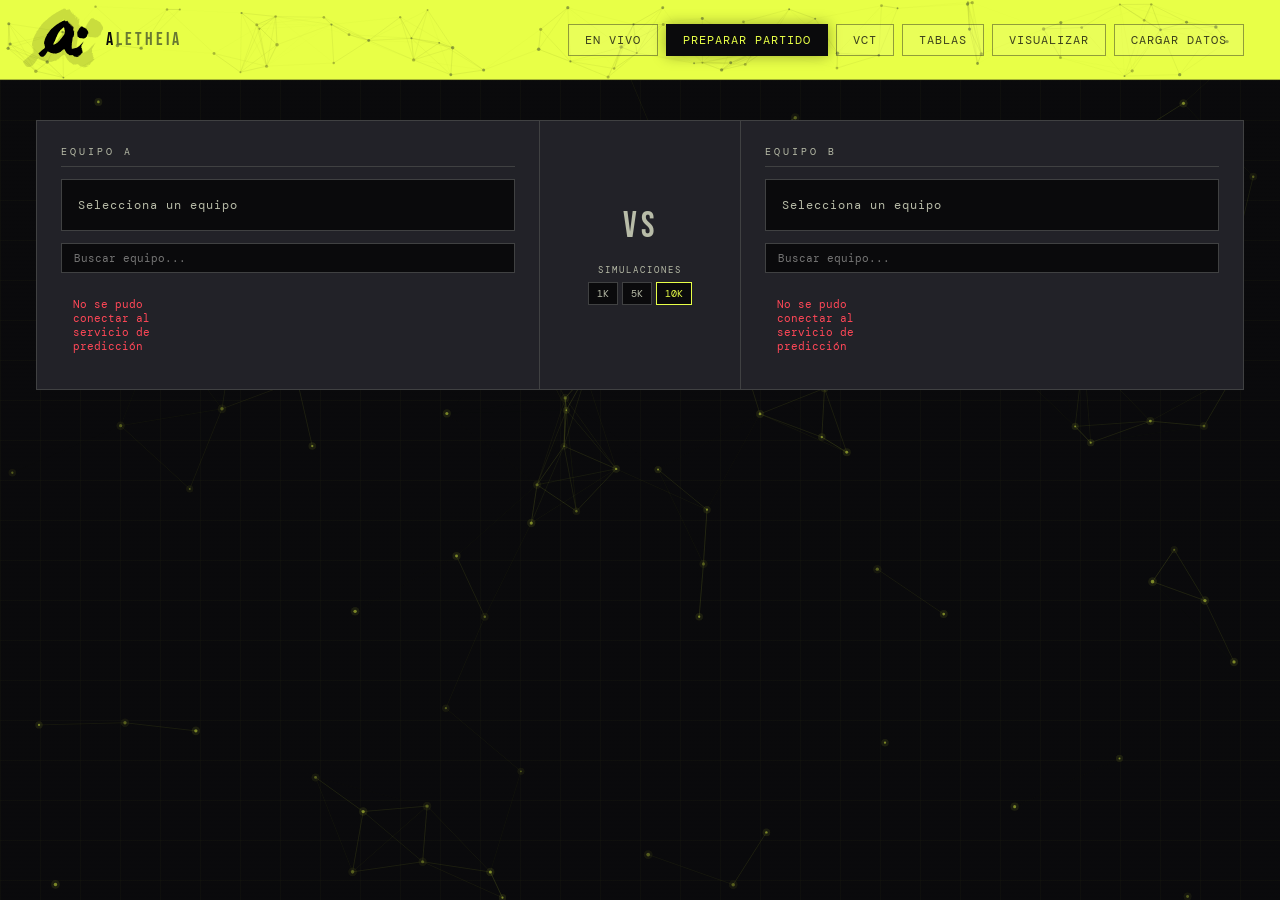
==== aletheia_preparar/index.html @ 78c852bf "perf(web): aplicar auditoria de rendimiento F1-F14 - F1: cola /serie solo visible/seleccionada, conc" ====
<!DOCTYPE html>
<html lang="es">

<head>
    <meta charset="UTF-8" />
    <meta name="viewport" content="width=device-width, initial-scale=1.0" />
    <title>ALETHEIA — Preparar Partido</title>
    <link rel="icon" type="image/svg+xml" href="../comun/ALETHEIA_ico.svg" />
    <link rel="preconnect" href="https://fonts.googleapis.com" />
    <link rel="preconnect" href="https://fonts.gstatic.com" crossorigin />
    <!-- Fuentes sin bloquear el render: se precargan y se aplican de forma
         asíncrona (media=print + onload). Hay fallback <noscript>. -->
    <link rel="preload" as="style" href="https://fonts.googleapis.com/css2?family=Bebas+Neue&family=DM+Mono:wght@300;400;500&display=swap" />
    <link rel="stylesheet" media="print" onload="this.media='all'" href="https://fonts.googleapis.com/css2?family=Bebas+Neue&family=DM+Mono:wght@300;400;500&display=swap" />
    <noscript>
        <link rel="stylesheet" href="https://fonts.googleapis.com/css2?family=Bebas+Neue&family=DM+Mono:wght@300;400;500&display=swap" />
    </noscript>
    <link rel="stylesheet" href="../comun/theme.min.css?v=00289f60" />
    <link rel="stylesheet" href="../header/header.min.css?v=85b76780" />
    <link rel="stylesheet" href="style.css" />
</head>

<body>
    <div class="bg-grid"></div>
    <div class="scanlines"></div>

    <div id="aeHeaderMount"></div>

    <main>

        <!-- ── SELECCIÓN DE EQUIPOS ── -->
        <section class="selector-section">
            <div class="team-panel" id="panelA">
                <div class="team-panel-label">EQUIPO A</div>
                <div class="selected-team" id="selectedA">
                    <span class="sel-placeholder">Selecciona un equipo</span>
                </div>
                <input class="team-search" id="searchA" placeholder="Buscar equipo..." autocomplete="off" />
                <div class="team-grid" id="teamGridA"></div>
            </div>

            <div class="vs-column">
                <div class="vs-text">VS</div>
                <div class="sim-options">
                    <div class="sim-label">SIMULACIONES</div>
                    <div class="sim-btns">
                        <button class="sim-btn" data-n="1000">1K</button>
                        <button class="sim-btn" data-n="5000">5K</button>
                        <button class="sim-btn active" data-n="10000">10K</button>
                    </div>
                </div>
            </div>

            <div class="team-panel" id="panelB">
                <div class="team-panel-label">EQUIPO B</div>
                <div class="selected-team" id="selectedB">
                    <span class="sel-placeholder">Selecciona un equipo</span>
                </div>
                <input class="team-search" id="searchB" placeholder="Buscar equipo..." autocomplete="off" />
                <div class="team-grid" id="teamGridB"></div>
            </div>
        </section>

        <!-- ── PANEL PREPARAR ── -->
        <div class="match-builder" id="preparePanel" style="display:none">
            <div class="partido-id-bar">
                <div class="pid-label">PARTIDO (vlr.gg)</div>
                <input class="pid-input" id="matchIdInput"
                    placeholder="https://www.vlr.gg/753455/... o 753455" autocomplete="off" />
                <span class="pid-badge" id="matchIdBadge">SIN ID</span>
                <button class="btn-asociar" id="btnAsociar" disabled>⇄ ASOCIAR ID</button>
                <span class="model-badge" id="modelBadge"></span>
                <span class="cache-badge" id="cacheBadge"></span>
            </div>

            <div class="mb-actions">
                <div class="prepare-hint">
                    Se calculan los <strong>13 mapas × 2 lados = 26 combinaciones</strong>.
                    No cierres esta pestaña mientras se prepara.
                </div>
                <div class="mb-spacer"></div>
                <button class="btn-preparar" id="btnPreparar" disabled>
                    <span class="bp-icon">⚙</span>
                    <span class="bp-text">PREPARAR PARTIDO</span>
                    <span class="bp-timer" id="prepareTimer"></span>
                </button>
            </div>
            <div class="prepare-status" id="prepareStatus" style="display:none"></div>
        </div>

    </main>

    <script src="../header/header.min.js?v=91585dc7"></script>
    <script src="../header/header-nodes.min.js?v=f9bae8c1"></script>
    <script src="script.js"></script>
</body>

</html>
---- comun/theme.min.css ----
:root{--bg:#0A0A0C;--panel:#222228;--panel-v:#1C2412;--g1:#4C5C2D;--g2:#788428;--g3:#B0C138;--accent:#E8FF47;--txt-2:#B8BCA8;--txt:#D4D4D8;--txt-1:#F4F2E6;--ok:var(--g3);--warn:var(--mid);--mid:#FB923C;--bad:#FF4757;--info:var(--txt-2);--agent:var(--txt-2);--surface:var(--panel);--surface2:color-mix(in srgb,var(--panel) 72%,var(--bg));--surface3:color-mix(in srgb,var(--panel) 60%,var(--bg));--panel-hover:color-mix(in srgb,var(--panel) 85%,var(--txt-2));--text:var(--txt);--text-dim:var(--txt-2);--dim:var(--txt-2);--title:var(--txt-1);--green:var(--ok);--orange:var(--mid);--red:var(--bad);--blue:var(--info);--purple:var(--agent);--accent2:var(--bad);--border:color-mix(in srgb,var(--panel) 80%,var(--txt-2));--border-soft:color-mix(in srgb,var(--panel) 90%,var(--txt-2));--border-strong:color-mix(in srgb,var(--panel) 55%,var(--txt-2));--card-grad:linear-gradient(180deg,var(--panel) 0%,color-mix(in srgb,var(--panel) 78%,var(--bg)) 100%);--hero-grad:linear-gradient(135deg,color-mix(in srgb,var(--panel) 86%,var(--bg)) 0%,var(--panel) 55%,var(--bg) 100%);--glow-accent:0 0 24px color-mix(in srgb,var(--accent) 18%,transparent);--shadow-card:0 10px 30px color-mix(in srgb,var(--bg) 55%,transparent);--mono:'DM Mono',monospace;--display:'Bebas Neue',sans-serif;--ae-header-h:80px;color-scheme:dark}.ae-nodes-bg{position:fixed;inset:0;z-index:0;display:block;width:100%;height:100%;pointer-events:none;opacity:.9;contain:strict;will-change:transform}html{scroll-behavior:smooth;background:var(--bg)}body{background:var(--bg);color:var(--txt)}main{position:relative;z-index:1}h1,h2,h3,h4,h5,h6{color:var(--txt-1)}a{color:var(--info)}::selection{background:color-mix(in srgb,var(--accent) 30%,transparent);color:var(--txt-1)}*{scrollbar-width:thin;scrollbar-color:var(--border) var(--bg)}*::-webkit-scrollbar{width:8px;height:8px}*::-webkit-scrollbar-track{background:var(--bg)}*::-webkit-scrollbar-thumb{background:var(--border);border:2px solid var(--bg);border-radius:8px}*::-webkit-scrollbar-thumb:hover{background:color-mix(in srgb,var(--panel) 55%,var(--txt-2))}:focus-visible{outline:2px solid var(--accent);outline-offset:2px}button:disabled,input:disabled,select:disabled,textarea:disabled,.btn-disabled{opacity:.45;cursor:not-allowed;filter:saturate(.5)}@media (prefers-reduced-motion:reduce){*,*::before,*::after{animation-duration:.01ms !important;animation-iteration-count:1 !important;transition-duration:.01ms !important;scroll-behavior:auto !important}}
---- header/header.min.css ----
.ae-header{position:sticky;top:0;z-index:100;display:flex;align-items:center;justify-content:space-between;gap:16px;padding:0 36px;height:var(--ae-header-h);overflow:hidden;isolation:isolate;border-bottom:1px solid color-mix(in srgb,var(--bg) 30%,transparent);background:var(--accent);color:var(--bg);font-family:var(--mono)}.ae-nodes{position:absolute;inset:0;z-index:0;display:block;width:100%;height:100%;pointer-events:none}.ae-header > *:not(.ae-nodes){position:relative;z-index:1}.ae-logo{display:inline-flex;align-items:center;gap:14px;font-family:var(--display);font-size:18px;letter-spacing:3px;color:var(--g1);text-decoration:none;white-space:nowrap;transition:color .2s,opacity .2s}.ae-logo:hover{color:var(--bg)}.ae-logo-mark{position:relative;display:inline-flex;align-items:center;justify-content:center;width:56px;height:56px;flex-shrink:0}.ae-logo-ghost{position:absolute;width:90px;height:90px;object-fit:contain;pointer-events:none;z-index:0;opacity:.13}.ae-logo-img{position:relative;z-index:1;width:56px;height:56px;object-fit:contain;filter:brightness(0);transition:filter .2s,transform .2s}.ae-logo:hover .ae-logo-img{filter:brightness(0) drop-shadow(0 0 10px color-mix(in srgb,var(--bg) 40%,transparent));transform:translateY(-1px) scale(1.04)}.ae-logo-word{color:color-mix(in srgb,var(--g1) 82%,var(--accent))}.ae-logo:hover .ae-logo-word{color:var(--bg)}.ae-logo-a{color:var(--bg)}.ae-logo:hover .ae-logo-a{color:var(--bg)}.ae-nav{display:flex;align-items:center;gap:8px;flex-wrap:wrap;justify-content:flex-end}.ae-btn{padding:7px 16px;border:1px solid color-mix(in srgb,var(--bg) 40%,transparent);color:color-mix(in srgb,var(--bg) 78%,transparent);background:color-mix(in srgb,var(--txt-1) 10%,transparent);text-decoration:none;font-family:inherit;font-size:12px;letter-spacing:1px;cursor:pointer;transition:border-color .2s,color .2s,background .2s,box-shadow .2s;white-space:nowrap}.ae-btn:hover{border-color:var(--bg);color:var(--bg);background:color-mix(in srgb,var(--txt-1) 35%,transparent)}.ae-btn:focus-visible{outline:2px solid var(--bg);outline-offset:2px}.ae-btn:active{transform:translateY(1px)}.ae-btn.active{border-color:var(--bg);color:var(--accent);background:var(--bg);box-shadow:0 0 14px color-mix(in srgb,var(--bg) 35%,transparent)}.ae-page-title{position:relative;z-index:2;text-align:center;font-family:var(--display);font-size:18px;letter-spacing:4px;color:var(--txt-2);padding:10px 16px;border-bottom:1px solid var(--border);background:color-mix(in srgb,var(--bg) 97%,transparent);transition:color .3s}.ae-page-title.active{color:var(--accent)}@media (max-width:1180px) and (min-width:821px){.ae-header{gap:10px;padding:0 20px}.ae-nav{gap:5px}.ae-btn{padding:5px 9px;font-size:10px;letter-spacing:.5px}}@media (max-width:820px){.ae-header{height:auto;min-height:var(--ae-header-h);flex-direction:column;align-items:flex-start;padding:12px 20px}.ae-logo-mark{width:44px;height:44px}.ae-logo-img{width:44px;height:44px}.ae-logo-ghost{width:84px;height:84px}.ae-nav{justify-content:flex-start}}
---- aletheia_preparar/style.css ----
*,
*::before,
*::after {
    box-sizing: border-box;
    margin: 0;
    padding: 0;
}

/* La paleta vive en comun/theme.css (se carga antes que este archivo). */

html,
body {
    min-height: 100vh;
    overflow-x: hidden;
}

body {
    background: var(--bg);
    color: var(--text);
    font-family: var(--mono);
    font-size: 12px;
}

/* ── BACKGROUND ── */
.bg-grid {
    position: fixed;
    inset: 0;
    z-index: 0;
    pointer-events: none;
    background-image:
        linear-gradient(color-mix(in srgb, var(--accent) 2.5%, transparent) 1px, transparent 1px),
        linear-gradient(90deg, color-mix(in srgb, var(--accent) 2.5%, transparent) 1px, transparent 1px);
    background-size: 40px 40px;
}

.scanlines {
    position: fixed;
    inset: 0;
    z-index: 0;
    pointer-events: none;
    background: repeating-linear-gradient(0deg, transparent, transparent 2px,
            color-mix(in srgb, var(--bg) 6%, transparent) 2px, color-mix(in srgb, var(--bg) 6%, transparent) 4px);
}

/* ── HEADER ── */
header {
    position: sticky;
    top: 0;
    z-index: 100;
    display: flex;
    align-items: center;
    justify-content: space-between;
    padding: 0 36px;
    height: 56px;
    border-bottom: 1px solid var(--border);
    background: color-mix(in srgb, var(--bg) 96%, transparent);
    backdrop-filter: blur(12px);
}

.logo {
    font-family: var(--display);
    font-size: 24px;
    letter-spacing: 4px;
}

.logo-a {
    color: var(--accent);
}

.header-title {
    font-family: var(--display);
    font-size: 20px;
    letter-spacing: 4px;
    display: flex;
    align-items: center;
    gap: 12px;
}

.header-badge {
    font-family: var(--mono);
    font-size: 10px;
    letter-spacing: 2px;
    color: var(--accent);
    border: 1px solid color-mix(in srgb, var(--accent) 30%, transparent);
    background: color-mix(in srgb, var(--accent) 7%, transparent);
    padding: 2px 8px;
}

.btn-nav {
    padding: 5px 14px;
    border: 1px solid var(--border);
    color: var(--dim);
    text-decoration: none;
    font-size: 11px;
    letter-spacing: 1px;
    transition: all .2s;
}

.btn-nav:hover {
    border-color: var(--accent);
    color: var(--accent);
}

/* ── MAIN ── */
main {
    position: relative;
    z-index: 1;
    max-width: 1300px;
    margin: 0 auto;
    padding: 40px 36px 80px;
}

/* ── SELECTOR SECTION ── */
.selector-section {
    display: grid;
    grid-template-columns: 1fr 200px 1fr;
    gap: 0;
    margin-bottom: 40px;
    border: 1px solid var(--border);
    background: var(--surface);
}

.team-panel {
    padding: 24px;
    display: flex;
    flex-direction: column;
    gap: 12px;
}

.team-panel:first-child {
    border-right: 1px solid var(--border);
}

.team-panel:last-child {
    border-left: 1px solid var(--border);
}

.team-panel-label {
    font-size: 10px;
    letter-spacing: 3px;
    color: var(--dim);
    border-bottom: 1px solid var(--border);
    padding-bottom: 8px;
}

.selected-team {
    height: 52px;
    display: flex;
    align-items: center;
    border: 1px solid var(--border);
    padding: 0 16px;
    font-family: var(--display);
    font-size: 24px;
    letter-spacing: 3px;
    transition: all .25s;
    background: var(--bg);
    overflow: hidden;
}

.selected-team span {
    white-space: nowrap;
    overflow: hidden;
    text-overflow: ellipsis;
}

.selected-team.has-team {
    border-color: var(--accent);
    color: var(--accent);
    box-shadow: 0 0 20px color-mix(in srgb, var(--accent) 8%, transparent);
}

.sel-placeholder {
    color: var(--dim);
    font-family: var(--mono);
    font-size: 12px;
    letter-spacing: 1px;
}

.team-search {
    padding: 7px 12px;
    background: var(--bg);
    border: 1px solid var(--border);
    color: var(--text);
    font-family: var(--mono);
    font-size: 11px;
    outline: none;
    transition: border .2s;
    width: 100%;
}

.team-search:focus {
    border-color: var(--accent);
    box-shadow: 0 0 0 3px color-mix(in srgb, var(--accent) 8%, transparent);
}

.team-grid {
    display: grid;
    grid-template-columns: repeat(3, 1fr);
    gap: 6px;
    max-height: 220px;
    overflow-y: auto;
}

.team-card {
    padding: 8px 10px;
    border: 1px solid var(--border);
    background: var(--bg);
    cursor: pointer;
    transition: all .15s;
}

.team-card:hover {
    border-color: var(--accent);
    background: color-mix(in srgb, var(--accent) 4%, transparent);
}

.team-card.selected-a {
    border-color: var(--accent);
    background: color-mix(in srgb, var(--accent) 8%, transparent);
}

.team-card.selected-b {
    border-color: var(--blue);
    background: color-mix(in srgb, var(--info) 8%, transparent);
}

.team-card.disabled {
    opacity: .3;
    pointer-events: none;
}

.tc-abbrev {
    font-family: var(--display);
    font-size: 14px;
    letter-spacing: 2px;
    line-height: 1.15;
    word-break: break-word;
    color: var(--txt-1);
}

.tc-maps {
    font-size: 9px;
    color: var(--dim);
    margin-top: 2px;
}

/* ── VS COLUMN ── */
.vs-column {
    display: flex;
    flex-direction: column;
    align-items: center;
    justify-content: center;
    gap: 16px;
    padding: 24px 16px;
}

.vs-text {
    font-family: var(--display);
    font-size: 36px;
    letter-spacing: 4px;
    color: var(--dim);
}

.sim-label {
    font-size: 9px;
    letter-spacing: 2px;
    color: var(--dim);
    margin-bottom: 6px;
    text-align: center;
}

.sim-btns {
    display: flex;
    flex-wrap: wrap;
    gap: 4px;
    justify-content: center;
}

.sim-btn {
    padding: 4px 8px;
    border: 1px solid var(--border);
    background: var(--bg);
    color: var(--dim);
    font-family: var(--mono);
    font-size: 10px;
    cursor: pointer;
    transition: all .15s;
}

.sim-btn.active,
.sim-btn:hover {
    border-color: var(--accent);
    color: var(--accent);
}

.btn-predict {
    width: 100%;
    padding: 10px 0;
    border: 1px solid var(--border);
    background: var(--bg);
    color: var(--dim);
    font-family: var(--display);
    font-size: 18px;
    letter-spacing: 3px;
    cursor: pointer;
    transition: all .2s;
    display: flex;
    align-items: center;
    justify-content: center;
    gap: 8px;
}

.btn-predict-icon {
    font-size: 14px;
}

.btn-predict.ready {
    border-color: var(--accent);
    color: var(--accent);
    box-shadow: 0 0 20px color-mix(in srgb, var(--accent) 10%, transparent);
}

.btn-predict.ready:hover {
    background: color-mix(in srgb, var(--accent) 8%, transparent);
}

.btn-predict:disabled {
    opacity: .5;
    cursor: not-allowed;
}

.h2h-badge {
    text-align: center;
    font-size: 10px;
    line-height: 1.6;
    color: var(--dim);
    border: 1px solid var(--border);
    padding: 6px 10px;
    width: 100%;
}

/* ── MODE TOGGLE ── */
.mode-toggle {
    display: grid;
    grid-template-columns: 1fr 1fr;
    gap: 8px;
    margin-bottom: 32px;
}

.mode-btn {
    padding: 12px;
    border: 1px solid var(--border);
    background: var(--surface);
    color: var(--dim);
    font-family: var(--mono);
    font-size: 11px;
    letter-spacing: 2px;
    cursor: pointer;
    transition: all .2s;
    display: flex;
    align-items: center;
    justify-content: center;
    gap: 8px;
}

.mode-btn.active,
.mode-btn:hover {
    border-color: var(--accent);
    color: var(--accent);
    background: color-mix(in srgb, var(--accent) 4%, transparent);
}

.mode-icon {
    font-size: 14px;
}

/* ── MATCH BUILDER ── */
.match-builder {
    border: 1px solid var(--border);
    background: var(--surface);
    margin-bottom: 32px;
}

.mb-header {
    padding: 20px 24px;
    border-bottom: 1px solid var(--border);
}

.mb-title-wrap {
    display: flex;
    align-items: center;
    gap: 16px;
    margin-bottom: 8px;
}

.mb-title {
    font-family: var(--display);
    font-size: 18px;
    letter-spacing: 3px;
    color: var(--txt-1);
}

.mb-format {
    font-family: var(--display);
    font-size: 18px;
    color: var(--accent);
    letter-spacing: 2px;
}

/* Selector de formato de serie (BO1/BO3/BO5) */
.fmt-btns {
    display: flex;
    gap: 4px;
}

.fmt-btn {
    padding: 4px 12px;
    border: 1px solid var(--border);
    background: var(--bg);
    color: var(--dim);
    font-family: var(--display);
    font-size: 13px;
    letter-spacing: 2px;
    cursor: pointer;
    transition: all .15s;
}

.fmt-btn:hover {
    border-color: var(--accent);
    color: var(--text);
}

.fmt-btn.active {
    border-color: var(--accent);
    color: var(--accent);
    background: color-mix(in srgb, var(--accent) 8%, transparent);
}

/* Badge de caché (partido ya precomputado) */
.cache-badge {
    font-size: 9px;
    letter-spacing: 1px;
    color: var(--dim);
}

.cache-badge.ok {
    color: var(--green);
    border: 1px solid color-mix(in srgb, var(--ok) 40%, transparent);
    padding: 2px 8px;
}

.cache-badge.partial {
    color: var(--orange);
    border: 1px solid var(--orange);
    padding: 2px 8px;
}

.cache-badge.warn {
    color: var(--red);
    border: 1px solid color-mix(in srgb, var(--bad) 40%, transparent);
    padding: 2px 8px;
}

/* Slots vacíos y predicción inline en la cola de mapas */
.map-queue-item.qi-empty {
    border-style: dashed;
    opacity: .7;
}

.qi-empty-txt {
    font-size: 11px;
    color: var(--dim);
    letter-spacing: 1px;
}

.qi-pred {
    display: flex;
    align-items: center;
    gap: 8px;
    margin-left: 10px;
    padding-left: 10px;
    border-left: 1px solid var(--border);
    font-family: var(--display);
    font-size: 14px;
    letter-spacing: 1px;
}

.qi-pred-a {
    color: var(--accent);
}

.qi-pred-b {
    color: var(--blue);
}

.qi-pred-ot {
    font-family: var(--mono);
    font-size: 9px;
    color: var(--orange);
    letter-spacing: 0;
}

.qi-pred-none {
    margin-left: 10px;
    font-size: 9px;
    color: var(--dim);
    letter-spacing: 1px;
}

.mb-hint {
    font-size: 10px;
    color: var(--dim);
    letter-spacing: 1px;
    line-height: 1.6;
}

.hint-a {
    color: var(--accent);
}

.map-slots {
    padding: 20px 24px;
    display: flex;
    flex-direction: column;
    gap: 16px;
}

.map-quick-picker {
    display: grid;
    grid-template-columns: repeat(6, 1fr);
    gap: 8px;
}

.mqp-tile {
    aspect-ratio: 16/9;
    border: 1px solid var(--border);
    background: var(--bg);
    cursor: pointer;
    overflow: hidden;
    position: relative;
    transition: all .15s;
    display: flex;
    flex-direction: column;
    align-items: center;
    justify-content: flex-end;
    padding-bottom: 6px;
}

.mqp-tile:hover:not(:disabled) {
    border-color: var(--accent);
}

.mqp-tile.mqp-used {
    border-color: var(--accent);
    opacity: .5;
    cursor: not-allowed;
}

.mqp-tile.mqp-full {
    opacity: .25;
    cursor: not-allowed;
}

.mqp-img {
    position: absolute;
    inset: 0;
    width: 100%;
    height: 100%;
    object-fit: cover;
    opacity: .5;
}

.mqp-name {
    position: relative;
    font-family: var(--display);
    font-size: 11px;
    letter-spacing: 1px;
    color: var(--txt-1);
    z-index: 1;
    text-shadow: 0 1px 4px var(--bg);
}

.map-queue {
    display: flex;
    flex-direction: column;
    gap: 8px;
}

.map-queue-item {
    display: flex;
    align-items: center;
    gap: 16px;
    padding: 12px 16px;
    border: 1px solid var(--border);
    background: var(--bg);
}

.map-queue-item.qi-decider-row {
    border-color: var(--orange);
}

.qi-left {
    display: flex;
    align-items: center;
    gap: 10px;
    flex: 1;
}

.qi-num {
    font-family: var(--display);
    font-size: 18px;
    color: var(--dim);
    width: 24px;
}

.qi-map-img {
    width: 48px;
    height: 27px;
    object-fit: cover;
    border: 1px solid var(--border);
}

.qi-mapname {
    font-family: var(--display);
    font-size: 14px;
    letter-spacing: 2px;
    color: var(--txt-1);
}

.qi-decider-badge {
    font-size: 9px;
    color: var(--orange);
    border: 1px solid var(--orange);
    padding: 1px 6px;
    letter-spacing: 1px;
}

.qi-side-group {
    display: flex;
    align-items: center;
    gap: 8px;
}

.qi-side-label {
    font-size: 10px;
    color: var(--dim);
    letter-spacing: 1px;
}

.qi-side-btn {
    padding: 4px 10px;
    border: 1px solid var(--border);
    background: var(--bg);
    color: var(--dim);
    font-family: var(--mono);
    font-size: 10px;
    cursor: pointer;
    transition: all .15s;
}

.qi-atk-active {
    border-color: var(--accent);
    color: var(--accent);
    background: color-mix(in srgb, var(--accent) 8%, transparent);
}

.qi-def-active {
    border-color: var(--blue);
    color: var(--blue);
    background: color-mix(in srgb, var(--info) 8%, transparent);
}

.qi-remove {
    padding: 4px 8px;
    border: 1px solid var(--border);
    background: transparent;
    color: var(--dim);
    font-size: 11px;
    cursor: pointer;
    transition: all .15s;
    margin-left: auto;
}

.qi-remove:hover {
    border-color: var(--red);
    color: var(--red);
}

.mb-actions {
    display: flex;
    align-items: center;
    padding: 16px 24px;
    border-top: 1px solid var(--border);
    gap: 12px;
    flex-wrap: wrap;
}

.mb-spacer {
    flex: 1;
}

.btn-add-map {
    padding: 7px 14px;
    border: 1px solid var(--border);
    background: var(--bg);
    color: var(--dim);
    font-family: var(--mono);
    font-size: 11px;
    cursor: pointer;
    transition: all .15s;
}

.btn-add-map:hover {
    border-color: var(--red);
    color: var(--red);
}

.btn-sim-partido {
    padding: 10px 24px;
    border: 1px solid var(--border);
    background: var(--bg);
    color: var(--dim);
    font-family: var(--display);
    font-size: 16px;
    letter-spacing: 3px;
    cursor: pointer;
    transition: all .2s;
    display: flex;
    align-items: center;
    gap: 10px;
}

.btn-sim-partido.ready {
    border-color: var(--accent);
    color: var(--accent);
    box-shadow: 0 0 20px color-mix(in srgb, var(--accent) 10%, transparent);
}

.btn-sim-partido.ready:hover {
    background: color-mix(in srgb, var(--accent) 6%, transparent);
}

.btn-sim-partido:disabled {
    opacity: .4;
    cursor: not-allowed;
}

.bsp-icon {
    font-size: 14px;
}

.bsp-count {
    font-family: var(--mono);
    font-size: 10px;
    color: var(--dim);
    letter-spacing: 1px;
}

/* ── LOADING ── */
.sim-progress {
    position: relative;
    border: 1px solid var(--border);
    background: var(--surface);
    padding: 32px 24px;
    margin-bottom: 32px;
    overflow: hidden;
}

.sim-progress-bar {
    position: absolute;
    top: 0;
    left: 0;
    height: 2px;
    background: var(--accent);
    width: 0;
    transition: width .5s;
    animation: progress-pulse 2s ease-in-out infinite;
}

@keyframes progress-pulse {
    0% {
        width: 0%;
        opacity: 1;
    }

    70% {
        width: 90%;
        opacity: 1;
    }

    100% {
        width: 100%;
        opacity: 0;
    }
}

.sim-progress-label {
    font-size: 11px;
    color: var(--accent);
    letter-spacing: 2px;
    text-align: center;
}

.sim-particles {
    display: flex;
    justify-content: center;
    gap: 8px;
    margin-top: 16px;
}

.particle {
    width: 4px;
    height: 4px;
    background: var(--accent);
    border-radius: 50%;
    animation: particle-bounce 1.2s ease-in-out infinite;
}

.particle:nth-child(2) {
    animation-delay: .2s;
}

.particle:nth-child(3) {
    animation-delay: .4s;
}

.particle:nth-child(4) {
    animation-delay: .6s;
}

.particle:nth-child(5) {
    animation-delay: .8s;
}

@keyframes particle-bounce {

    0%,
    100% {
        transform: translateY(0);
        opacity: .3;
    }

    50% {
        transform: translateY(-8px);
        opacity: 1;
    }
}

/* ── STATS COMPARE ── */
.stats-compare {
    display: grid;
    grid-template-columns: 1fr 160px 1fr;
    border: 1px solid var(--border);
    background: var(--surface);
    margin-bottom: 24px;
}

.stats-team {
    padding: 24px;
}

.stats-team.team-b-stats {
    text-align: right;
}

.stats-team-name {
    font-family: var(--display);
    font-size: 16px;
    letter-spacing: 2px;
    color: var(--accent);
    margin-bottom: 16px;
}

.team-b-stats .stats-team-name {
    color: var(--blue);
}

.stat-row {
    display: flex;
    align-items: center;
    gap: 8px;
    margin-bottom: 8px;
}

.team-b-stats .stat-row {
    flex-direction: row-reverse;
}

.stat-label {
    font-size: 9px;
    color: var(--dim);
    letter-spacing: 1px;
    width: 60px;
}

.stat-bar-wrap {
    flex: 1;
    height: 4px;
    background: var(--border);
}

.stat-bar-fill {
    height: 100%;
    background: var(--accent);
    transition: width .5s;
}

.team-b-stats .stat-bar-fill {
    background: var(--blue);
}

.stat-val {
    font-size: 11px;
    width: 44px;
    text-align: right;
}

.stats-divider {
    border-left: 1px solid var(--border);
    border-right: 1px solid var(--border);
    display: flex;
    flex-direction: column;
    align-items: center;
    justify-content: center;
    padding: 16px;
    gap: 12px;
}

.stats-vs-label {
    font-family: var(--display);
    font-size: 20px;
    color: var(--dim);
    letter-spacing: 4px;
}

.stat-divider-item {
    font-size: 10px;
    color: var(--dim);
    text-align: center;
    line-height: 1.5;
}

/* ── MAPS HEADER ── */
.maps-header {
    display: grid;
    grid-template-columns: 180px 1fr 1fr;
    background: var(--surface2);
    border: 1px solid var(--border);
    border-bottom: none;
    padding: 10px 16px;
}

.maps-header-map {
    font-size: 9px;
    letter-spacing: 2px;
    color: var(--dim);
}

.maps-header-side {
    font-size: 9px;
    letter-spacing: 2px;
    color: var(--dim);
    text-align: center;
}

.atk-col {
    color: var(--accent);
}

.def-col {
    color: var(--blue);
}

.side-icon {
    font-size: 11px;
}

/* ── MAPS GRID ── */
.maps-grid {
    border: 1px solid var(--border);
    margin-bottom: 20px;
}

.map-row {
    display: grid;
    grid-template-columns: 180px 1fr 1fr;
    border-bottom: 1px solid var(--border);
    transition: background .15s;
}

.map-row:last-child {
    border-bottom: none;
}

.map-row:hover {
    background: var(--panel-hover);
}

.map-label {
    display: flex;
    flex-direction: column;
    align-items: center;
    justify-content: center;
    padding: 16px;
    border-right: 1px solid var(--border);
    gap: 8px;
}

.map-thumb {
    width: 100%;
    max-width: 130px;
    aspect-ratio: 16/9;
    object-fit: cover;
    border: 1px solid var(--border);
}

.map-name-text {
    font-family: var(--display);
    font-size: 12px;
    letter-spacing: 2px;
    color: var(--txt-1);
}

.prediction-cell {
    padding: 16px;
    border-right: 1px solid var(--border);
}

.prediction-cell:last-child {
    border-right: none;
}

.pc-teams {
    display: flex;
    justify-content: space-between;
    margin-bottom: 10px;
}

.pc-team-name {
    font-size: 10px;
    letter-spacing: 1px;
    margin-bottom: 2px;
}

.pc-pct {
    font-family: var(--display);
    font-size: 28px;
    letter-spacing: 2px;
}

.pc-pct.favored-a {
    color: var(--accent);
}

.pc-pct.favored-b {
    color: var(--red);
}

.pc-pct.even {
    color: var(--orange);
}

.pc-bar-track {
    height: 4px;
    background: var(--border);
    margin-bottom: 8px;
}

.pc-bar-a {
    height: 100%;
    transition: width .5s;
}

.color-green {
    background: var(--green);
}

.color-yellow {
    background: var(--orange);
}

.color-red {
    background: var(--red);
}

.pc-score-line {
    display: flex;
    align-items: center;
    gap: 4px;
    font-size: 11px;
    color: var(--dim);
    margin-bottom: 6px;
}

.pc-score-a {
    color: var(--accent);
    font-size: 12px;
}

.pc-score-b {
    color: var(--blue);
    font-size: 12px;
}

.pc-modal {
    font-size: 10px;
    color: var(--dim);
}

.pc-ot {
    font-size: 9px;
    color: var(--orange);
    border: 1px solid var(--orange);
    padding: 1px 5px;
    margin-left: 4px;
}

.pc-ot-high {
    color: var(--red);
    border-color: var(--red);
}

.pc-meta {
    display: flex;
    align-items: center;
    justify-content: space-between;
}

.pc-round-prob {
    font-size: 9px;
    color: var(--dim);
    letter-spacing: .5px;
}

.pc-conf {
    display: flex;
    gap: 3px;
}

.conf-dot {
    width: 6px;
    height: 6px;
    border-radius: 50%;
    background: var(--border);
    display: inline-block;
}

.conf-dot.high {
    background: var(--green);
}

.conf-dot.medium {
    background: var(--orange);
}

.conf-dot.low {
    background: var(--red);
}

/* ── LEGEND ── */
.legend {
    display: flex;
    align-items: center;
    gap: 16px;
    flex-wrap: wrap;
    font-size: 10px;
    color: var(--dim);
    margin-bottom: 16px;
}

.legend-item {
    display: flex;
    align-items: center;
    gap: 6px;
}

.legend-sep {
    color: var(--border);
}

.sig-bar {
    font-size: 10px;
    letter-spacing: 1px;
}

.green-bar {
    color: var(--green);
}

.yellow-bar {
    color: var(--orange);
}

.red-bar {
    color: var(--red);
}

/* ── METHODOLOGY NOTE ── */
.methodology-note {
    font-size: 10px;
    color: var(--dim);
    line-height: 1.8;
    padding: 16px;
    border: 1px solid var(--border);
    background: var(--surface);
    margin-top: 8px;
}

.methodology-note strong {
    color: var(--text);
}

/* ─────────────────────────────────────────────────────────────────────────────
   PANELES AVANZADOS — ALETHEIA v3
   ───────────────────────────────────────────────────────────────────────────── */

/* ── ADVANCED PANELS GRID ── */
.advanced-panels {
    display: grid;
    grid-template-columns: 1fr 1fr;
    gap: 16px;
    margin-bottom: 32px;
}

.advanced-panel {
    border: 1px solid var(--border);
    background: var(--surface);
    padding: 20px;
}

.advanced-panel-full {
    border: 1px solid var(--border);
    background: var(--surface);
    padding: 20px;
    margin-bottom: 16px;
}

.ap-title {
    font-size: 9px;
    letter-spacing: 3px;
    color: var(--dim);
    border-bottom: 1px solid var(--border);
    padding-bottom: 10px;
    margin-bottom: 16px;
    display: flex;
    align-items: center;
    gap: 8px;
}

.ap-icon {
    font-size: 12px;
}

/* ── HALFTIME SECTION ── */
.ht-section {
    display: flex;
    flex-direction: column;
    gap: 12px;
}

.ht-map-row {
    border: 1px solid var(--border);
    background: var(--bg);
    padding: 12px 14px;
}

.ht-map-name {
    font-family: var(--display);
    font-size: 12px;
    letter-spacing: 2px;
    color: var(--txt-1);
    margin-bottom: 8px;
}

.ht-scores {
    display: flex;
    align-items: center;
    justify-content: space-between;
    margin-bottom: 6px;
}

.ht-team {
    display: flex;
    flex-direction: column;
    align-items: center;
    gap: 2px;
}

.ht-team-name {
    font-size: 9px;
    color: var(--dim);
    letter-spacing: 1px;
}

.ht-score {
    font-family: var(--display);
    font-size: 28px;
    letter-spacing: 2px;
    color: var(--txt-1);
}

.ht-score.score-a {
    color: var(--accent);
}

.ht-score.score-b {
    color: var(--blue);
}

.ht-sep {
    font-size: 10px;
    color: var(--dim);
}

.ht-bar-track {
    height: 3px;
    background: var(--border);
    margin-bottom: 6px;
}

.ht-bar-fill {
    height: 100%;
    background: var(--accent);
    transition: width .5s;
}

.ht-meta {
    display: flex;
    justify-content: space-between;
    font-size: 9px;
    color: var(--dim);
}

.ht-eco-note {
    font-size: 9px;
    color: var(--orange);
    margin-top: 4px;
    font-style: italic;
}

/* ── OT SECTION ── */
.ot-section {
    display: flex;
    flex-direction: column;
    gap: 16px;
}

.ot-global {
    display: flex;
    align-items: center;
    justify-content: space-between;
    padding: 12px 14px;
    border: 1px solid var(--border);
    background: var(--bg);
}

.ot-closer-label {
    font-size: 9px;
    color: var(--dim);
    letter-spacing: 1px;
    margin-bottom: 4px;
}

.ot-team-name {
    font-family: var(--display);
    font-size: 16px;
    letter-spacing: 2px;
    color: var(--txt-1);
}

.ot-team-name.ot-a {
    color: var(--accent);
}

.ot-team-name.ot-b {
    color: var(--blue);
}

.ot-likelihood {
    text-align: center;
}

.ot-pct-big {
    font-family: var(--display);
    font-size: 32px;
    letter-spacing: 2px;
    color: var(--orange);
}

.ot-pct-label {
    font-size: 9px;
    color: var(--dim);
    letter-spacing: 1px;
}

.ot-map-rows {
    display: flex;
    flex-direction: column;
    gap: 6px;
}

.ot-map-row {
    display: flex;
    align-items: center;
    gap: 12px;
    padding: 8px 12px;
    border: 1px solid var(--border);
    background: var(--bg);
}

.ot-map-nm {
    font-family: var(--display);
    font-size: 11px;
    letter-spacing: 1px;
    width: 70px;
    color: var(--txt-1);
}

.ot-map-pct {
    font-size: 10px;
    color: var(--orange);
    width: 40px;
}

.ot-closer-grade {
    font-size: 9px;
    padding: 1px 6px;
    border: 1px solid;
    letter-spacing: 1px;
}

.closer-good {
    color: var(--green);
    border-color: var(--green);
}

.closer-ok {
    color: var(--orange);
    border-color: var(--orange);
}

.closer-bad {
    color: var(--red);
    border-color: var(--red);
}

.ot-bar-track {
    flex: 1;
    height: 3px;
    background: var(--border);
}

.ot-bar-fill {
    height: 100%;
}

.ot-bar-low {
    background: var(--green);
}

.ot-bar-mid {
    background: var(--orange);
}

.ot-bar-high {
    background: var(--red);
}

/* ── OPERATOR SECTION ── */
.op-section {
    display: flex;
    flex-direction: column;
    gap: 12px;
}

.op-map-row {
    display: flex;
    align-items: center;
    gap: 12px;
    padding: 10px 14px;
    border: 1px solid var(--border);
    background: var(--bg);
}

.op-map-thumb {
    width: 56px;
    height: 32px;
    object-fit: cover;
    border: 1px solid var(--border);
}

.op-map-nm {
    font-family: var(--display);
    font-size: 12px;
    letter-spacing: 2px;
    width: 70px;
    color: var(--txt-1);
}

.op-weight-badge {
    font-size: 9px;
    padding: 2px 7px;
    border: 1px solid;
    letter-spacing: 1px;
    white-space: nowrap;
}

.op-dominant {
    color: var(--red);
    border-color: var(--red);
    background: color-mix(in srgb, var(--bad) 6%, transparent);
}

.op-high {
    color: var(--orange);
    border-color: var(--orange);
    background: color-mix(in srgb, var(--warn) 6%, transparent);
}

.op-medium {
    color: var(--accent);
    border-color: color-mix(in srgb, var(--accent) 40%, transparent);
    background: color-mix(in srgb, var(--accent) 4%, transparent);
}

.op-low {
    color: var(--dim);
    border-color: var(--border);
}

.op-players {
    display: flex;
    gap: 8px;
    margin-left: auto;
}

.op-player-chip {
    display: flex;
    flex-direction: column;
    align-items: center;
    padding: 3px 8px;
    border: 1px solid var(--border);
    background: var(--surface2);
    font-size: 9px;
    color: var(--dim);
}

.op-player-name {
    color: var(--txt-1);
    font-size: 10px;
}

.op-player-agent {
    color: var(--purple);
}

.op-impact-bar {
    flex: 1;
    height: 3px;
    background: var(--border);
}

.op-impact-fill {
    height: 100%;
    background: var(--purple);
}

.op-no-data {
    font-size: 10px;
    color: var(--dim);
    text-align: center;
    padding: 12px;
}

/* ── STAR PLAYER SECTION ── */
.star-section {
    display: flex;
    flex-direction: column;
    gap: 12px;
}

.star-team-block {
    border: 1px solid var(--border);
    background: var(--bg);
    padding: 14px;
}

.star-team-header {
    display: flex;
    align-items: center;
    justify-content: space-between;
    margin-bottom: 12px;
}

.star-team-label {
    font-size: 9px;
    letter-spacing: 2px;
    color: var(--dim);
}

.star-team-abbrev {
    font-family: var(--display);
    font-size: 14px;
    letter-spacing: 2px;
    color: var(--txt-1);
}

.star-team-abbrev.star-a {
    color: var(--accent);
}

.star-team-abbrev.star-b {
    color: var(--blue);
}

.star-player-row {
    display: flex;
    align-items: center;
    gap: 12px;
    margin-bottom: 10px;
}

.star-crown {
    font-size: 16px;
}

.star-name {
    font-family: var(--display);
    font-size: 18px;
    letter-spacing: 2px;
    color: var(--txt-1);
}

.star-rating {
    font-size: 10px;
    color: var(--dim);
}

.star-rating span {
    color: var(--accent);
    font-size: 13px;
}

.star-metrics {
    display: grid;
    grid-template-columns: 1fr 1fr;
    gap: 8px;
    margin-bottom: 10px;
}

.star-metric {
    display: flex;
    flex-direction: column;
    gap: 2px;
}

.sm-label {
    font-size: 8px;
    color: var(--dim);
    letter-spacing: 1px;
}

.sm-bar-track {
    height: 3px;
    background: var(--border);
}

.sm-bar-fill {
    height: 100%;
    background: var(--accent);
}

.sm-val {
    font-size: 10px;
}

.star-dependency {
    display: flex;
    align-items: center;
    justify-content: space-between;
    padding: 6px 0;
    border-top: 1px solid var(--border);
    font-size: 9px;
    color: var(--dim);
}

.dep-label {
    letter-spacing: 1px;
}

.dep-grade {
    font-size: 9px;
    padding: 1px 7px;
    border: 1px solid;
    letter-spacing: 1px;
}

.dep-low {
    color: var(--green);
    border-color: var(--green);
}

.dep-medium {
    color: var(--orange);
    border-color: var(--orange);
}

.dep-high {
    color: var(--red);
    border-color: var(--red);
}

.counter-meta {
    font-size: 9px;
    color: var(--dim);
    margin-top: 6px;
    border-top: 1px solid var(--border);
    padding-top: 6px;
    line-height: 1.6;
}

.counter-meta span {
    color: var(--purple);
}

/* ── CONSISTENCY SECTION ── */
.consistency-section {
    display: flex;
    flex-direction: column;
    gap: 8px;
}

.cons-team-label {
    font-size: 9px;
    letter-spacing: 2px;
    color: var(--dim);
    margin-bottom: 6px;
}

.cons-table {
    border: 1px solid var(--border);
}

.cons-header {
    display: grid;
    grid-template-columns: 1fr 60px 60px 50px;
    padding: 6px 12px;
    background: var(--surface2);
    border-bottom: 1px solid var(--border);
    font-size: 9px;
    color: var(--dim);
    letter-spacing: 1px;
}

.cons-row {
    display: grid;
    grid-template-columns: 1fr 60px 60px 50px;
    padding: 8px 12px;
    border-bottom: 1px solid var(--border);
    transition: background .15s;
}

.cons-row:last-child {
    border-bottom: none;
}

.cons-row:hover {
    background: var(--panel-hover);
}

.cons-player {
    font-size: 11px;
}

.cons-val {
    font-size: 10px;
    text-align: right;
}

.cons-std {
    font-size: 10px;
    text-align: right;
    color: var(--dim);
}

.cons-grade {
    text-align: right;
}

.grade-badge {
    display: inline-block;
    font-size: 9px;
    padding: 1px 6px;
    border: 1px solid;
    letter-spacing: 1px;
}

.grade-A {
    color: var(--green);
    border-color: var(--green);
}

.grade-B {
    color: var(--accent);
    border-color: color-mix(in srgb, var(--accent) 50%, transparent);
}

.grade-C {
    color: var(--orange);
    border-color: var(--orange);
}

.grade-D {
    color: var(--red);
    border-color: var(--red);
}

.cons-block {
    margin-bottom: 12px;
}

/* ─────────────────────────────────────────────────────────────────────────────
   PARTIDO RESULTS
   ───────────────────────────────────────────────────────────────────────────── */
.partido-results {
    margin-top: 16px;
}

.series-banner {
    display: grid;
    grid-template-columns: 1fr 160px 1fr;
    border: 1px solid var(--border);
    background: var(--surface);
    margin-bottom: 24px;
    padding: 24px;
}

.sb-team {
    display: flex;
    flex-direction: column;
    gap: 4px;
}

.sb-team:last-child {
    text-align: right;
    align-items: flex-end;
}

.sb-name {
    font-family: var(--display);
    font-size: 14px;
    letter-spacing: 2px;
    color: var(--dim);
}

.sb-abbrev {
    font-family: var(--display);
    font-size: 22px;
    letter-spacing: 3px;
    word-break: break-word;
    line-height: 1.1;
    color: var(--txt-1);
}

.sb-pct {
    font-family: var(--display);
    font-size: 40px;
    letter-spacing: 2px;
}

.sb-label {
    font-size: 9px;
    color: var(--dim);
    letter-spacing: 1px;
}

.winner-side .sb-pct {
    color: var(--accent);
}

.winner-side-b .sb-pct {
    color: var(--blue);
}

.sb-center {
    display: flex;
    flex-direction: column;
    align-items: center;
    justify-content: center;
    gap: 10px;
}

.sb-format {
    font-family: var(--display);
    font-size: 24px;
    letter-spacing: 4px;
    color: var(--dim);
}

.sb-sims {
    font-size: 9px;
    color: var(--dim);
    text-align: center;
    line-height: 1.6;
}

/* Score distribution */
.score-dist-wrap {
    border: 1px solid var(--border);
    background: var(--surface);
    padding: 20px;
    margin-bottom: 24px;
}

.sd-title {
    font-size: 9px;
    letter-spacing: 3px;
    color: var(--dim);
    margin-bottom: 16px;
}

.sd-bars {
    display: flex;
    align-items: flex-end;
    gap: 12px;
}

.sd-item {
    display: flex;
    flex-direction: column;
    align-items: center;
    gap: 4px;
}

.sd-bar-wrap {
    height: 44px;
    display: flex;
    align-items: flex-end;
}

.sd-bar {
    width: 28px;
    min-height: 4px;
    transition: height .4s;
}

.win-a {
    background: var(--accent);
}

.win-b {
    background: var(--blue);
}

.draw {
    background: var(--dim);
}

.sd-score {
    font-size: 9px;
    color: var(--dim);
}

.sd-pct {
    font-size: 10px;
}

/* Party map rows */
.partido-maps-header {
    display: grid;
    grid-template-columns: 40px 1fr 1fr;
    background: var(--surface2);
    border: 1px solid var(--border);
    border-bottom: none;
    padding: 10px 16px;
    font-size: 9px;
    color: var(--dim);
    letter-spacing: 2px;
}

.pm-col-prob {
    text-align: right;
}

.pm-team-a-label {
    color: var(--accent);
}

.partido-maps-list {
    border: 1px solid var(--border);
}

.pm-row {
    display: grid;
    grid-template-columns: 40px 1fr 1fr;
    border-bottom: 1px solid var(--border);
    padding: 16px;
    animation: fadeIn .3s ease forwards;
    row-gap: 0;
}

.pm-row-updated {
    animation: flash-update .4s ease-out;
}

@keyframes flash-update {
    0% {
        background: color-mix(in srgb, var(--accent) 15%, transparent);
    }

    100% {
        background: transparent;
    }
}

.pm-agents-toggle-wrap {
    grid-column: 1 / -1;
    padding-top: 10px;
    display: flex;
    justify-content: flex-end;
}

.pm-agents-toggle {
    display: flex;
    align-items: center;
    gap: 6px;
    padding: 5px 14px;
    border: 1px solid var(--border);
    background: var(--bg);
    color: var(--dim);
    font-family: var(--mono);
    font-size: 10px;
    letter-spacing: 1px;
    cursor: pointer;
    transition: all .2s;
}

.pm-agents-toggle:hover {
    border-color: var(--accent);
    color: var(--accent);
}

.pm-agents-icon {
    font-size: 12px;
}

.pm-agent-panel {
    grid-column: 1 / -1;
    margin-top: 12px;
    border: 1px solid color-mix(in srgb, var(--accent) 20%, transparent);
    background: color-mix(in srgb, var(--accent) 2%, transparent);
    animation: fadeIn .25s ease;
}

/* ── PER-MAP AGENT SELECTION PANEL (pma-*) ── */
.pma-header {
    display: flex;
    align-items: center;
    justify-content: space-between;
    padding: 10px 16px;
    border-bottom: 1px solid var(--border);
    background: var(--surface2);
}

.pma-title {
    font-size: 10px;
    letter-spacing: 2px;
    color: var(--accent);
}

.pma-hint {
    font-size: 9px;
    color: var(--dim);
    letter-spacing: .5px;
}

.pma-columns {
    display: grid;
    grid-template-columns: 1fr 1fr;
    gap: 0;
    border-bottom: 1px solid var(--border);
}

.pma-team-col {
    padding: 14px 16px;
    display: flex;
    flex-direction: column;
    gap: 6px;
}

.pma-team-col:first-child {
    border-right: 1px solid var(--border);
}

.pma-team-hdr {
    font-family: var(--display);
    font-size: 12px;
    letter-spacing: 2px;
    margin-bottom: 6px;
    padding-bottom: 6px;
    border-bottom: 1px solid var(--border);
    color: var(--txt-1);
}

.pma-player-row {
    display: grid;
    grid-template-columns: 1fr 130px;
    align-items: center;
    gap: 8px;
    padding: 5px 8px;
    border: 1px solid var(--border);
    background: var(--bg);
    transition: border-color .2s, background .2s;
}

.pma-player-row.pma-has-op {
    border-color: var(--purple);
    background: color-mix(in srgb, var(--agent) 5%, transparent);
}

.pma-player-info {
    display: flex;
    align-items: center;
    gap: 6px;
    min-width: 0;
}

.pma-name {
    font-size: 11px;
    white-space: nowrap;
    overflow: hidden;
    text-overflow: ellipsis;
}

.pma-rating {
    font-size: 9px;
    color: var(--dim);
    white-space: nowrap;
}

.pma-op-badge {
    font-size: 7px;
    color: var(--purple);
    border: 1px solid var(--purple);
    padding: 0 4px;
    letter-spacing: 1px;
    white-space: nowrap;
}

.pma-agent-select {
    font-family: var(--mono);
    font-size: 10px;
    background: var(--surface2);
    color: var(--text);
    border: 1px solid var(--border);
    padding: 4px 6px;
    cursor: pointer;
    outline: none;
    transition: border-color .2s;
    width: 100%;
}

.pma-agent-select:focus {
    border-color: var(--accent);
    box-shadow: 0 0 0 3px color-mix(in srgb, var(--accent) 8%, transparent);
}

.pma-agent-select.pma-op-agent {
    border-color: var(--purple);
    color: var(--purple);
}

.pma-no-data {
    font-size: 10px;
    color: var(--dim);
    font-style: italic;
    padding: 8px 0;
}

.pma-actions {
    padding: 10px 16px;
    display: flex;
    justify-content: center;
}

.pma-recalc-btn {
    display: flex;
    align-items: center;
    gap: 8px;
    padding: 7px 20px;
    border: 1px solid var(--accent);
    background: color-mix(in srgb, var(--accent) 6%, transparent);
    color: var(--accent);
    font-family: var(--mono);
    font-size: 10px;
    letter-spacing: 2px;
    cursor: pointer;
    transition: all .2s;
}

.pma-recalc-btn:hover:not(:disabled) {
    background: color-mix(in srgb, var(--accent) 14%, transparent);
    box-shadow: 0 0 16px color-mix(in srgb, var(--accent) 12%, transparent);
}

.pma-recalc-btn:disabled {
    opacity: .5;
    cursor: not-allowed;
}

.pma-recalc-icon {
    font-size: 14px;
}

.pma-loading {
    padding: 18px;
    text-align: center;
    font-size: 10px;
    color: var(--dim);
    letter-spacing: 1px;
}

@keyframes fadeIn {
    from {
        opacity: 0;
        transform: translateY(4px);
    }

    to {
        opacity: 1;
        transform: translateY(0);
    }
}

.pm-row:last-child {
    border-bottom: none;
}

.pm-num {
    font-family: var(--display);
    font-size: 20px;
    color: var(--dim);
}

.pm-map-info {
    display: flex;
    flex-direction: column;
    gap: 4px;
}

.pm-map-name {
    font-family: var(--display);
    font-size: 14px;
    letter-spacing: 2px;
    color: var(--txt-1);
}

.pm-start-side {
    font-size: 10px;
}

.pm-start-atk {
    color: var(--accent);
}

.pm-start-def {
    color: var(--blue);
}

.pm-score-expect {
    display: flex;
    align-items: center;
    gap: 6px;
    font-size: 10px;
    margin-top: 4px;
}

.pse-label {
    font-size: 9px;
    color: var(--dim);
    letter-spacing: 1px;
}

.pse-val {
    font-size: 12px;
}

.pse-sep {
    color: var(--dim);
}

.pse-ot {
    font-size: 9px;
    color: var(--orange);
    border: 1px solid var(--orange);
    padding: 1px 5px;
}

.pse-ot-high {
    color: var(--red);
    border-color: var(--red);
}

.pm-prob-cell {
    display: flex;
    flex-direction: column;
    gap: 6px;
}

.pm-teams-row {
    display: flex;
    justify-content: space-between;
}

.pm-team-pct {
    display: flex;
    flex-direction: column;
    align-items: center;
    gap: 2px;
}

.pm-abbrev {
    font-size: 9px;
    letter-spacing: 1px;
    word-break: break-word;
}

.pm-pct-val {
    font-family: var(--display);
    font-size: 22px;
    letter-spacing: 2px;
    color: var(--txt-1);
}

.pm-pct-a {
    color: var(--accent);
}

.pm-pct-b {
    color: var(--red);
}

.pm-pct-even {
    color: var(--orange);
}

.pm-bar-track {
    height: 3px;
    background: var(--border);
}

.pm-bar-fill {
    height: 100%;
    transition: width .5s;
}

.pm-bar-green {
    background: var(--green);
}

.pm-bar-yellow {
    background: var(--orange);
}

.pm-bar-red {
    background: var(--red);
}

.pm-score-freq {
    display: flex;
    flex-direction: column;
    gap: 3px;
}

.sf-item {
    display: flex;
    align-items: center;
    gap: 6px;
    font-size: 9px;
}

.sf-score {
    color: var(--dim);
    width: 30px;
}

.sf-bar-track {
    flex: 1;
    height: 2px;
    background: var(--border);
}

.sf-bar {
    height: 100%;
}

.sf-bar-a {
    background: var(--accent);
}

.sf-bar-b {
    background: var(--blue);
}

.sf-pct {
    color: var(--dim);
    width: 24px;
    text-align: right;
}

.pm-meta {
    display: flex;
    align-items: center;
    justify-content: space-between;
}

.pm-round-info {
    font-size: 9px;
    color: var(--dim);
}

.pm-conf-dots {
    display: flex;
    gap: 3px;
}

/* ── RESULTS SECTION (EXPLORADOR) ── */
.results-section {
    margin-top: 8px;
}

/* ── SCROLLBAR ── */
::-webkit-scrollbar {
    width: 4px;
    height: 4px;
}

::-webkit-scrollbar-track {
    background: var(--bg);
}

::-webkit-scrollbar-thumb {
    background: var(--border);
}

::-webkit-scrollbar-thumb:hover {
    background: var(--dim);
}

/* ── PLAYER AGENT SELECTOR ── */
#playerAgentSelector {
    border: 1px solid var(--border);
    background: var(--surface);
    padding: 16px 20px;
    margin: 12px 0;
}

.pa-title {
    font-size: 9px;
    letter-spacing: 3px;
    color: var(--dim);
    margin-bottom: 14px;
    text-align: center;
}

.pa-columns {
    display: grid;
    grid-template-columns: 1fr 1fr;
    gap: 16px;
}

.pa-team-col {
    display: flex;
    flex-direction: column;
    gap: 6px;
}

.pa-team-header {
    font-family: var(--display);
    font-size: 14px;
    letter-spacing: 2px;
    padding-bottom: 6px;
    border-bottom: 1px solid var(--border);
    margin-bottom: 4px;
    color: var(--txt-1);
}

.pa-team-a-header {
    color: var(--accent);
}

.pa-team-b-header {
    color: var(--blue);
}

.pa-player-row {
    display: grid;
    grid-template-columns: 1fr 110px;
    align-items: center;
    gap: 8px;
    padding: 5px 8px;
    border: 1px solid var(--border);
    background: var(--bg);
    transition: border-color .2s;
}

.pa-player-row.pa-has-op {
    border-color: var(--purple);
    background: color-mix(in srgb, var(--agent) 4%, transparent);
}

.pa-player-name {
    font-size: 11px;
    display: flex;
    align-items: center;
    gap: 6px;
}

.pa-player-rating {
    font-size: 9px;
    color: var(--dim);
}

.pa-agent-select {
    font-family: var(--mono);
    font-size: 10px;
    background: var(--surface2);
    color: var(--text);
    border: 1px solid var(--border);
    padding: 4px 6px;
    cursor: pointer;
    outline: none;
    transition: border-color .2s;
}

.pa-agent-select:focus {
    border-color: var(--accent);
    box-shadow: 0 0 0 3px color-mix(in srgb, var(--accent) 8%, transparent);
}

.pa-agent-select.pa-op-agent {
    border-color: var(--purple);
    color: var(--purple);
}

.pa-op-badge {
    font-size: 7px;
    color: var(--purple);
    border: 1px solid var(--purple);
    padding: 0 4px;
    letter-spacing: 1px;
}

.pa-loading {
    font-size: 10px;
    color: var(--dim);
    text-align: center;
    padding: 16px;
}

/* ─────────────────────────────────────────────────────────────────────────────
   ID DE PARTIDO · PREPARAR · SELECCIÓN EN VIVO · COMPARACIÓN
   ───────────────────────────────────────────────────────────────────────────── */
.partido-id-bar {
    display: flex;
    align-items: center;
    gap: 12px;
    padding: 12px 24px;
    border-bottom: 1px solid var(--border);
    background: var(--surface2);
    flex-wrap: wrap;
}

.pid-label {
    font-size: 9px;
    letter-spacing: 2px;
    color: var(--dim);
}

.pid-input {
    flex: 1;
    min-width: 220px;
    padding: 7px 12px;
    background: var(--bg);
    border: 1px solid var(--border);
    color: var(--text);
    font-family: var(--mono);
    font-size: 11px;
    outline: none;
    transition: border .2s;
}

.pid-input:focus {
    border-color: var(--accent);
    box-shadow: 0 0 0 3px color-mix(in srgb, var(--accent) 8%, transparent);
}

.pid-badge {
    font-family: var(--display);
    font-size: 15px;
    letter-spacing: 2px;
    color: var(--dim);
    border: 1px solid var(--border);
    padding: 3px 10px;
}

.pid-badge.has-id {
    color: var(--accent);
    border-color: color-mix(in srgb, var(--accent) 40%, transparent);
}

.model-badge {
    font-size: 9px;
    letter-spacing: 1px;
    color: var(--dim);
}

.model-badge.stale {
    color: var(--orange);
    border: 1px solid var(--orange);
    padding: 2px 8px;
}

.btn-asociar {
    padding: 7px 14px;
    border: 1px solid var(--border);
    background: var(--bg);
    color: var(--dim);
    font-family: var(--mono);
    font-size: 11px;
    letter-spacing: 1px;
    cursor: pointer;
    transition: all .15s;
}

.btn-asociar:not(:disabled):hover {
    border-color: var(--blue);
    color: var(--blue);
}

.btn-asociar:disabled {
    opacity: .4;
    cursor: not-allowed;
}

.btn-preparar {
    padding: 10px 20px;
    border: 1px solid var(--border);
    background: var(--bg);
    color: var(--dim);
    font-family: var(--display);
    font-size: 15px;
    letter-spacing: 2px;
    cursor: pointer;
    transition: all .2s;
    display: flex;
    align-items: center;
    gap: 8px;
}

.btn-preparar:not(:disabled) {
    border-color: var(--blue);
    color: var(--blue);
}

.btn-preparar:not(:disabled):hover {
    background: color-mix(in srgb, var(--info) 6%, transparent);
}

.btn-preparar:disabled {
    opacity: .4;
    cursor: not-allowed;
}

.btn-preparar.running {
    animation: prep-pulse 1.2s ease-in-out infinite;
}

@keyframes prep-pulse {

    0%,
    100% {
        opacity: 1;
    }

    50% {
        opacity: .55;
    }
}

.bp-icon {
    font-size: 14px;
}

.bp-timer {
    font-family: var(--mono);
    font-size: 10px;
    color: var(--orange);
}

.prepare-status {
    padding: 12px 24px;
    font-size: 11px;
    border-top: 1px solid var(--border);
    letter-spacing: .5px;
}

.prepare-status.running {
    color: var(--accent);
}

.prepare-status.ok {
    color: var(--green);
}

.prepare-status.err {
    color: var(--red);
}

.prepare-status.warn {
    color: var(--orange);
}

/* Barra de progreso del job de precálculo (usa job.progreso, 0..1). */
.prep-bar {
    height: 4px;
    background: var(--border);
    margin-bottom: 8px;
    overflow: hidden;
}

.prep-bar-fill {
    height: 100%;
    width: 0;
    background: var(--accent);
    transition: width .4s ease;
}

/* ── LIVE SECTION ── */
.live-section {
    border: 1px solid var(--border);
    background: var(--surface);
    margin-top: 16px;
}

.live-tabs {
    display: flex;
    border-bottom: 1px solid var(--border);
}

.live-tab {
    padding: 10px 22px;
    border: none;
    border-right: 1px solid var(--border);
    background: var(--surface2);
    color: var(--dim);
    font-family: var(--display);
    font-size: 14px;
    letter-spacing: 2px;
    cursor: pointer;
    transition: all .2s;
}

.live-tab:hover {
    color: var(--text);
}

.live-tab.active {
    color: var(--accent);
    background: var(--bg);
    box-shadow: inset 0 -2px 0 var(--accent);
}

.live-panel {
    padding: 20px 24px;
}

.live-controls {
    display: flex;
    gap: 28px;
    flex-wrap: wrap;
    margin-bottom: 18px;
}

.live-ctl {
    display: flex;
    flex-direction: column;
    gap: 6px;
}

.live-ctl-label {
    font-size: 9px;
    letter-spacing: 2px;
    color: var(--dim);
}

.live-select {
    padding: 7px 12px;
    min-width: 180px;
    background: var(--bg);
    color: var(--text);
    border: 1px solid var(--border);
    font-family: var(--mono);
    font-size: 11px;
    outline: none;
    cursor: pointer;
}

.live-select:focus {
    border-color: var(--accent);
    box-shadow: 0 0 0 3px color-mix(in srgb, var(--accent) 8%, transparent);
}

.live-side-toggle {
    display: flex;
    gap: 6px;
}

.live-hint {
    font-size: 9px;
    color: var(--dim);
    letter-spacing: 1px;
}

/* Selector visual de mapas del panel en vivo (reusa .mqp-tile) */
.live-map-picker {
    margin-bottom: 18px;
}

.mqp-tile.mqp-selected {
    border-color: var(--accent);
    opacity: 1;
    box-shadow: 0 0 0 1px var(--accent) inset, 0 0 18px color-mix(in srgb, var(--accent) 22%, transparent);
}

.mqp-tile.mqp-selected .mqp-img {
    opacity: .7;
}

.mqp-prob {
    position: relative;
    z-index: 1;
    font-family: var(--display);
    font-size: 14px;
    letter-spacing: 1px;
    color: var(--accent);
    text-shadow: 0 1px 4px var(--bg);
    line-height: 1.1;
}

.mqp-ot {
    position: relative;
    z-index: 1;
    font-family: var(--mono);
    font-size: 8px;
    letter-spacing: .5px;
    color: var(--orange);
    text-shadow: 0 1px 4px var(--bg);
}

.live-detail-title {
    font-family: var(--display);
    font-size: 16px;
    letter-spacing: 2px;
    color: var(--txt-1);
    margin-bottom: 10px;
}

.live-cards {
    display: grid;
    grid-template-columns: repeat(4, 1fr);
    gap: 12px;
    margin-bottom: 14px;
}

.live-card {
    border: 1px solid var(--border);
    background: var(--bg);
    padding: 12px 14px;
    display: flex;
    flex-direction: column;
    gap: 6px;
    min-width: 0;
}

.live-card-label {
    font-size: 9px;
    letter-spacing: 1px;
    color: var(--dim);
    word-break: break-word;
}

.live-card-val {
    font-family: var(--display);
    font-size: 30px;
    letter-spacing: 1px;
    color: var(--txt-1);
}

.live-a {
    color: var(--accent);
}

.live-b {
    color: var(--blue);
}

.live-ot {
    color: var(--orange);
}

.live-status {
    font-size: 10px;
    letter-spacing: 1px;
    color: var(--dim);
    min-height: 14px;
}

.live-status.ok {
    color: var(--green);
}

.live-status.warn {
    color: var(--orange);
}

.live-status.err {
    color: var(--red);
}

/* ── COMPARACIÓN ── */
.cmp-summary {
    display: grid;
    grid-template-columns: repeat(7, 1fr);
    gap: 10px;
    margin-bottom: 18px;
}

.cmp-card {
    border: 1px solid var(--border);
    background: var(--bg);
    padding: 10px 12px;
    display: flex;
    flex-direction: column;
    gap: 4px;
}

.cmp-card-label {
    font-size: 8px;
    letter-spacing: 1px;
    color: var(--dim);
}

.cmp-card-val {
    font-family: var(--display);
    font-size: 22px;
    letter-spacing: 1px;
    color: var(--txt-1);
}

.cmp-table-wrap {
    overflow-x: auto;
}

.cmp-table {
    width: 100%;
    border-collapse: collapse;
    font-size: 10px;
}

.cmp-table th {
    text-align: left;
    padding: 8px 10px;
    border-bottom: 1px solid var(--border);
    color: var(--dim);
    letter-spacing: 1px;
    font-weight: normal;
    white-space: nowrap;
}

.cmp-table td {
    padding: 7px 10px;
    border-bottom: 1px solid var(--border);
    white-space: nowrap;
}

.cmp-table tr:last-child td {
    border-bottom: none;
}

.cmp-a {
    color: var(--accent);
}

.cmp-b {
    color: var(--blue);
}

.cmp-row.cmp-fav {
    border-left: 3px solid var(--green);
}

.cmp-row.cmp-upset {
    border-left: 3px solid var(--red);
    background: color-mix(in srgb, var(--bad) 5%, transparent);
}

.cmp-row.cmp-unc {
    border-left: 3px solid var(--orange);
}

.cmp-row.cmp-fav td:first-child {
    color: var(--green);
}

.cmp-row.cmp-upset td:first-child {
    color: var(--red);
}

.cmp-row.cmp-unc td:first-child {
    color: var(--orange);
}

.pm-fuente {
    font-family: var(--mono);
    font-size: 8px;
    letter-spacing: 1px;
    color: var(--dim);
    border: 1px solid var(--border);
    padding: 0 5px;
    vertical-align: middle;
}

@media (max-width: 900px) {
    .live-cards {
        grid-template-columns: repeat(2, 1fr);
    }

    .cmp-summary {
        grid-template-columns: repeat(4, 1fr);
    }
}

/* ─────────────────────────────────────────────────────────────────────────────
   EN VIVO — LISTA DE SIMULACIONES PREPARADAS
   ───────────────────────────────────────────────────────────────────────────── */
.sim-browser {
    border: 1px solid var(--border);
    background: var(--surface);
    margin-bottom: 16px;
}

.lb-head {
    display: flex;
    align-items: center;
    gap: 14px;
    padding: 12px 20px;
    border-bottom: 1px solid var(--border);
    background: var(--surface2);
}

.lb-title {
    font-family: var(--display);
    font-size: 16px;
    letter-spacing: 2px;
    color: var(--accent);
}

.lb-stale-toggle {
    display: flex;
    align-items: center;
    gap: 6px;
    font-size: 9px;
    color: var(--dim);
    letter-spacing: 1px;
    cursor: pointer;
}

.btn-refresh {
    padding: 6px 12px;
    border: 1px solid var(--border);
    background: var(--bg);
    color: var(--dim);
    font-family: var(--mono);
    font-size: 10px;
    letter-spacing: 1px;
    cursor: pointer;
    transition: all .15s;
}

.btn-refresh:hover {
    border-color: var(--accent);
    color: var(--accent);
}

.sim-list {
    display: grid;
    grid-template-columns: repeat(auto-fill, minmax(280px, 1fr));
    gap: 8px;
    padding: 14px 20px;
}

.sim-item {
    border: 1px solid var(--border);
    background: var(--bg);
    padding: 10px 14px;
    cursor: pointer;
    transition: all .15s;
}

.sim-item:hover {
    border-color: var(--accent);
    background: color-mix(in srgb, var(--accent) 4%, transparent);
}

.sim-item.selected {
    border-color: var(--accent);
    background: color-mix(in srgb, var(--accent) 8%, transparent);
    box-shadow: 0 0 16px color-mix(in srgb, var(--accent) 10%, transparent);
}

.sim-item.stale {
    border-color: color-mix(in srgb, var(--warn) 50%, transparent);
    opacity: .8;
}

.si-teams {
    font-family: var(--display);
    font-size: 15px;
    letter-spacing: 1px;
    color: var(--txt-1);
}

.si-vs {
    color: var(--dim);
    font-size: 11px;
}

.si-meta {
    font-size: 9px;
    color: var(--dim);
    letter-spacing: 1px;
    margin-top: 4px;
}

.si-actions {
    display: flex;
    gap: 6px;
    margin-top: 8px;
}

.si-btn {
    padding: 3px 8px;
    border: 1px solid var(--border);
    background: var(--bg);
    color: var(--dim);
    font-family: var(--mono);
    font-size: 9px;
    letter-spacing: 1px;
    cursor: pointer;
    transition: all .15s;
}

.si-btn:hover {
    border-color: var(--accent);
    color: var(--accent);
}

.si-btn.danger:hover {
    border-color: var(--red);
    color: var(--red);
}

.sel-sim-head {
    padding: 14px 24px;
    border-bottom: 1px solid var(--border);
    background: var(--surface2);
}

.ss-head-teams {
    font-family: var(--display);
    font-size: 22px;
    letter-spacing: 2px;
    color: var(--txt-1);
}

.ss-head-meta {
    font-size: 10px;
    color: var(--dim);
    letter-spacing: 1px;
    margin-top: 4px;
}

.serie-maps {
    grid-column: 1 / -1;
    display: flex;
    flex-direction: column;
    gap: 4px;
    margin-top: 16px;
    border-top: 1px solid var(--border);
    padding-top: 12px;
}

.serie-map-row {
    display: grid;
    grid-template-columns: 1fr 50px 60px 60px 70px 60px;
    align-items: center;
    gap: 8px;
    font-size: 10px;
}

.smr-name {
    font-family: var(--display);
    font-size: 13px;
    letter-spacing: 1px;
    color: var(--txt-1);
}

.smr-side {
    color: var(--dim);
    font-size: 9px;
}

.smr-a {
    color: var(--accent);
    text-align: right;
}

.smr-b {
    color: var(--blue);
    text-align: right;
}

.smr-ot {
    color: var(--orange);
    font-size: 9px;
    text-align: right;
}

.smr-fuente {
    color: var(--dim);
    font-size: 8px;
    text-align: right;
}

/* Hint del panel preparar (reutilizado en ambas páginas) */
.prepare-hint {
    font-size: 10px;
    color: var(--dim);
    letter-spacing: 1px;
    line-height: 1.6;
}

/* Botón "cancelar espera" del polling de precalcular */
.link-cancel {
    background: none;
    border: none;
    color: var(--accent);
    font-family: var(--mono);
    font-size: 10px;
    letter-spacing: 1px;
    text-decoration: underline;
    cursor: pointer;
    margin-left: 8px;
}

.link-cancel:hover {
    color: var(--red);
}
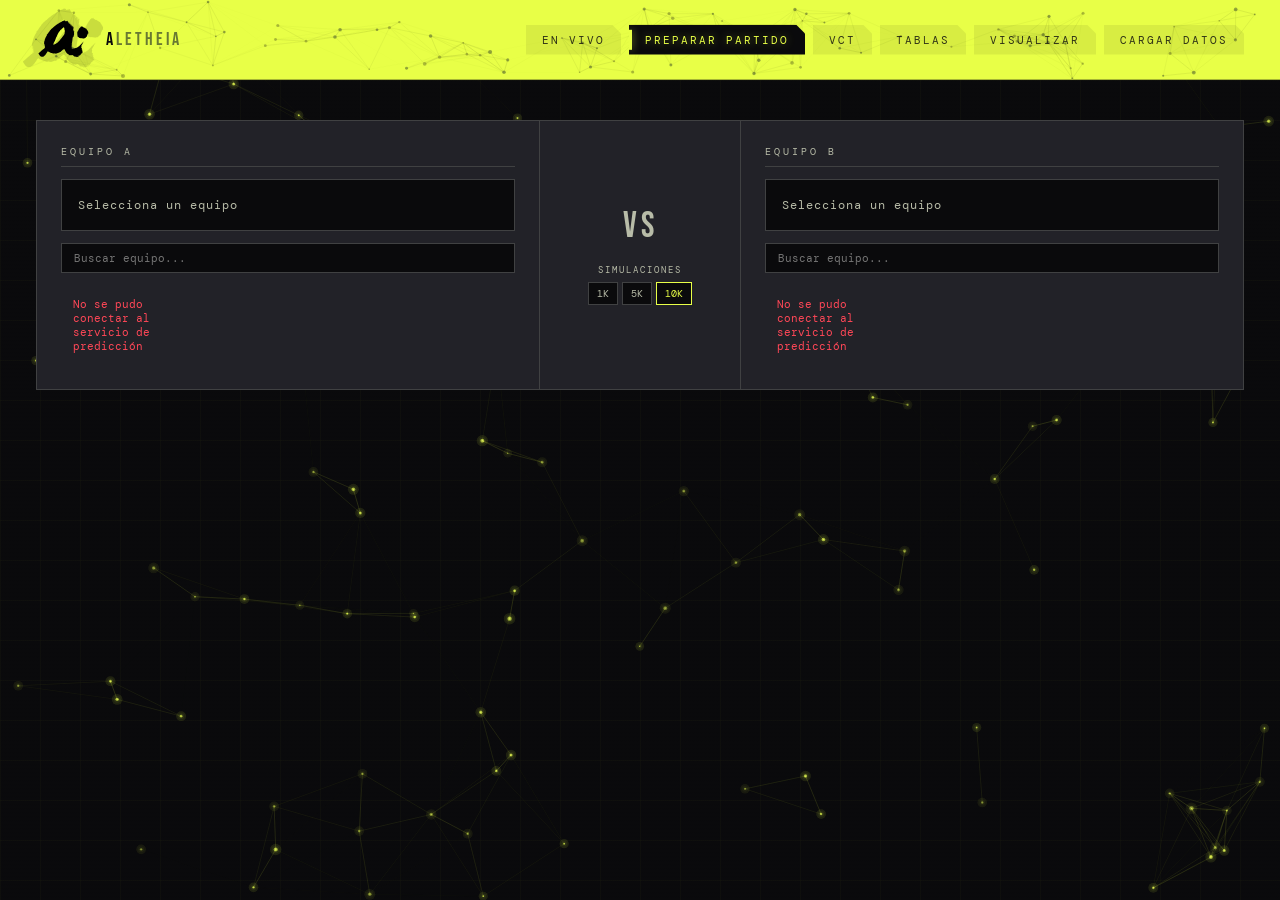
==== commit eca374a7: "feat(header): nodos con glow neon y botones angulares - nodos: mas densidad (hasta 140 en el fondo)," ====
--- a/aletheia_preparar/index.html
+++ b/aletheia_preparar/index.html
@@ -16,7 +16,7 @@
         <link rel="stylesheet" href="https://fonts.googleapis.com/css2?family=Bebas+Neue&family=DM+Mono:wght@300;400;500&display=swap" />
     </noscript>
     <link rel="stylesheet" href="../comun/theme.min.css?v=00289f60" />
-    <link rel="stylesheet" href="../header/header.min.css?v=85b76780" />
+    <link rel="stylesheet" href="../header/header.min.css?v=2f516978" />
     <link rel="stylesheet" href="style.css" />
 </head>
 
@@ -91,7 +91,7 @@
     </main>
 
     <script src="../header/header.min.js?v=91585dc7"></script>
-    <script src="../header/header-nodes.min.js?v=f9bae8c1"></script>
+    <script src="../header/header-nodes.min.js?v=126d7da6"></script>
     <script src="script.js"></script>
 </body>
 
--- a/header/header.min.css
+++ b/header/header.min.css
@@ -1 +1 @@
-.ae-header{position:sticky;top:0;z-index:100;display:flex;align-items:center;justify-content:space-between;gap:16px;padding:0 36px;height:var(--ae-header-h);overflow:hidden;isolation:isolate;border-bottom:1px solid color-mix(in srgb,var(--bg) 30%,transparent);background:var(--accent);color:var(--bg);font-family:var(--mono)}.ae-nodes{position:absolute;inset:0;z-index:0;display:block;width:100%;height:100%;pointer-events:none}.ae-header > *:not(.ae-nodes){position:relative;z-index:1}.ae-logo{display:inline-flex;align-items:center;gap:14px;font-family:var(--display);font-size:18px;letter-spacing:3px;color:var(--g1);text-decoration:none;white-space:nowrap;transition:color .2s,opacity .2s}.ae-logo:hover{color:var(--bg)}.ae-logo-mark{position:relative;display:inline-flex;align-items:center;justify-content:center;width:56px;height:56px;flex-shrink:0}.ae-logo-ghost{position:absolute;width:90px;height:90px;object-fit:contain;pointer-events:none;z-index:0;opacity:.13}.ae-logo-img{position:relative;z-index:1;width:56px;height:56px;object-fit:contain;filter:brightness(0);transition:filter .2s,transform .2s}.ae-logo:hover .ae-logo-img{filter:brightness(0) drop-shadow(0 0 10px color-mix(in srgb,var(--bg) 40%,transparent));transform:translateY(-1px) scale(1.04)}.ae-logo-word{color:color-mix(in srgb,var(--g1) 82%,var(--accent))}.ae-logo:hover .ae-logo-word{color:var(--bg)}.ae-logo-a{color:var(--bg)}.ae-logo:hover .ae-logo-a{color:var(--bg)}.ae-nav{display:flex;align-items:center;gap:8px;flex-wrap:wrap;justify-content:flex-end}.ae-btn{padding:7px 16px;border:1px solid color-mix(in srgb,var(--bg) 40%,transparent);color:color-mix(in srgb,var(--bg) 78%,transparent);background:color-mix(in srgb,var(--txt-1) 10%,transparent);text-decoration:none;font-family:inherit;font-size:12px;letter-spacing:1px;cursor:pointer;transition:border-color .2s,color .2s,background .2s,box-shadow .2s;white-space:nowrap}.ae-btn:hover{border-color:var(--bg);color:var(--bg);background:color-mix(in srgb,var(--txt-1) 35%,transparent)}.ae-btn:focus-visible{outline:2px solid var(--bg);outline-offset:2px}.ae-btn:active{transform:translateY(1px)}.ae-btn.active{border-color:var(--bg);color:var(--accent);background:var(--bg);box-shadow:0 0 14px color-mix(in srgb,var(--bg) 35%,transparent)}.ae-page-title{position:relative;z-index:2;text-align:center;font-family:var(--display);font-size:18px;letter-spacing:4px;color:var(--txt-2);padding:10px 16px;border-bottom:1px solid var(--border);background:color-mix(in srgb,var(--bg) 97%,transparent);transition:color .3s}.ae-page-title.active{color:var(--accent)}@media (max-width:1180px) and (min-width:821px){.ae-header{gap:10px;padding:0 20px}.ae-nav{gap:5px}.ae-btn{padding:5px 9px;font-size:10px;letter-spacing:.5px}}@media (max-width:820px){.ae-header{height:auto;min-height:var(--ae-header-h);flex-direction:column;align-items:flex-start;padding:12px 20px}.ae-logo-mark{width:44px;height:44px}.ae-logo-img{width:44px;height:44px}.ae-logo-ghost{width:84px;height:84px}.ae-nav{justify-content:flex-start}}+.ae-header{position:sticky;top:0;z-index:100;display:flex;align-items:center;justify-content:space-between;gap:16px;padding:0 36px;height:var(--ae-header-h);overflow:hidden;isolation:isolate;border-bottom:1px solid color-mix(in srgb,var(--bg) 30%,transparent);background:var(--accent);color:var(--bg);font-family:var(--mono)}.ae-nodes{position:absolute;inset:0;z-index:0;display:block;width:100%;height:100%;pointer-events:none}.ae-header > *:not(.ae-nodes){position:relative;z-index:1}.ae-logo{display:inline-flex;align-items:center;gap:14px;font-family:var(--display);font-size:18px;letter-spacing:3px;color:var(--g1);text-decoration:none;white-space:nowrap;transition:color .2s,opacity .2s}.ae-logo:hover{color:var(--bg)}.ae-logo-mark{position:relative;display:inline-flex;align-items:center;justify-content:center;width:56px;height:56px;flex-shrink:0}.ae-logo-ghost{position:absolute;width:90px;height:90px;object-fit:contain;pointer-events:none;z-index:0;opacity:.13}.ae-logo-img{position:relative;z-index:1;width:56px;height:56px;object-fit:contain;filter:brightness(0);transition:filter .2s,transform .2s}.ae-logo:hover .ae-logo-img{filter:brightness(0) drop-shadow(0 0 10px color-mix(in srgb,var(--bg) 40%,transparent));transform:translateY(-1px) scale(1.04)}.ae-logo-word{color:color-mix(in srgb,var(--g1) 82%,var(--accent))}.ae-logo:hover .ae-logo-word{color:var(--bg)}.ae-logo-a{color:var(--bg)}.ae-logo:hover .ae-logo-a{color:var(--bg)}.ae-nav{display:flex;align-items:center;gap:8px;flex-wrap:wrap;justify-content:flex-end}.ae-btn{position:relative;padding:8px 16px;border:none;color:color-mix(in srgb,var(--bg) 82%,transparent);background:color-mix(in srgb,var(--bg) 7%,transparent);clip-path:polygon(0 0,calc(100% - 9px) 0,100% 9px,100% 100%,0 100%);text-decoration:none;font-family:var(--mono);font-size:11px;letter-spacing:2px;text-transform:uppercase;cursor:pointer;transition:color .18s,background .18s,filter .18s;white-space:nowrap}.ae-btn::before{content:'';position:absolute;left:0;top:50%;width:3px;height:0;background:var(--bg);transform:translateY(-50%);transition:height .2s,background .2s,box-shadow .2s}.ae-btn:hover{color:var(--bg);background:color-mix(in srgb,var(--bg) 16%,transparent);filter:drop-shadow(0 0 6px color-mix(in srgb,var(--bg) 35%,transparent))}.ae-btn:hover::before{height:58%}.ae-btn:focus-visible{outline:2px solid var(--bg);outline-offset:3px}.ae-btn:active{transform:translateY(1px)}.ae-btn.active{color:var(--accent);background:var(--bg);filter:drop-shadow(0 0 7px color-mix(in srgb,var(--bg) 45%,transparent));text-shadow:0 0 10px color-mix(in srgb,var(--accent) 45%,transparent)}.ae-btn.active::before{height:68%;background:var(--accent);box-shadow:0 0 8px color-mix(in srgb,var(--accent) 60%,transparent)}.ae-page-title{position:relative;z-index:2;text-align:center;font-family:var(--display);font-size:18px;letter-spacing:4px;color:var(--txt-2);padding:10px 16px;border-bottom:1px solid var(--border);background:color-mix(in srgb,var(--bg) 97%,transparent);transition:color .3s}.ae-page-title.active{color:var(--accent)}@media (max-width:1180px) and (min-width:821px){.ae-header{gap:10px;padding:0 20px}.ae-nav{gap:5px}.ae-btn{padding:6px 11px;font-size:9.5px;letter-spacing:1px}}@media (max-width:820px){.ae-header{height:auto;min-height:var(--ae-header-h);flex-direction:column;align-items:flex-start;padding:12px 20px}.ae-logo-mark{width:44px;height:44px}.ae-logo-img{width:44px;height:44px}.ae-logo-ghost{width:84px;height:84px}.ae-nav{justify-content:flex-start}}
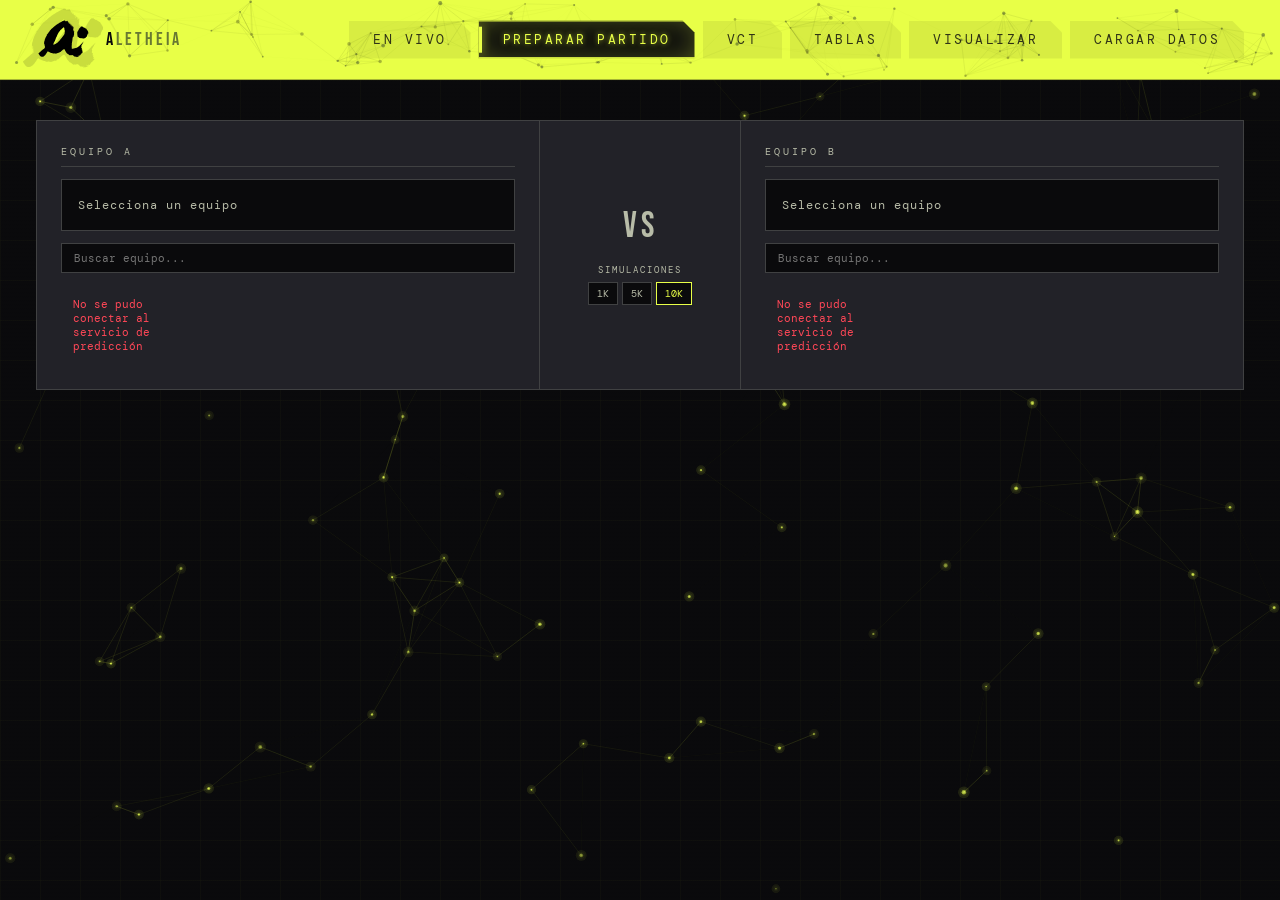
==== commit cb21cc7d: "feat(header): botones mas grandes con glow neon profesional - chips mas grandes (11px 24px, 12.5px, " ====
--- a/aletheia_preparar/index.html
+++ b/aletheia_preparar/index.html
@@ -16,7 +16,7 @@
         <link rel="stylesheet" href="https://fonts.googleapis.com/css2?family=Bebas+Neue&family=DM+Mono:wght@300;400;500&display=swap" />
     </noscript>
     <link rel="stylesheet" href="../comun/theme.min.css?v=00289f60" />
-    <link rel="stylesheet" href="../header/header.min.css?v=2f516978" />
+    <link rel="stylesheet" href="../header/header.min.css?v=85ac4976" />
     <link rel="stylesheet" href="style.css" />
 </head>
 
--- a/header/header.min.css
+++ b/header/header.min.css
@@ -1 +1 @@
-.ae-header{position:sticky;top:0;z-index:100;display:flex;align-items:center;justify-content:space-between;gap:16px;padding:0 36px;height:var(--ae-header-h);overflow:hidden;isolation:isolate;border-bottom:1px solid color-mix(in srgb,var(--bg) 30%,transparent);background:var(--accent);color:var(--bg);font-family:var(--mono)}.ae-nodes{position:absolute;inset:0;z-index:0;display:block;width:100%;height:100%;pointer-events:none}.ae-header > *:not(.ae-nodes){position:relative;z-index:1}.ae-logo{display:inline-flex;align-items:center;gap:14px;font-family:var(--display);font-size:18px;letter-spacing:3px;color:var(--g1);text-decoration:none;white-space:nowrap;transition:color .2s,opacity .2s}.ae-logo:hover{color:var(--bg)}.ae-logo-mark{position:relative;display:inline-flex;align-items:center;justify-content:center;width:56px;height:56px;flex-shrink:0}.ae-logo-ghost{position:absolute;width:90px;height:90px;object-fit:contain;pointer-events:none;z-index:0;opacity:.13}.ae-logo-img{position:relative;z-index:1;width:56px;height:56px;object-fit:contain;filter:brightness(0);transition:filter .2s,transform .2s}.ae-logo:hover .ae-logo-img{filter:brightness(0) drop-shadow(0 0 10px color-mix(in srgb,var(--bg) 40%,transparent));transform:translateY(-1px) scale(1.04)}.ae-logo-word{color:color-mix(in srgb,var(--g1) 82%,var(--accent))}.ae-logo:hover .ae-logo-word{color:var(--bg)}.ae-logo-a{color:var(--bg)}.ae-logo:hover .ae-logo-a{color:var(--bg)}.ae-nav{display:flex;align-items:center;gap:8px;flex-wrap:wrap;justify-content:flex-end}.ae-btn{position:relative;padding:8px 16px;border:none;color:color-mix(in srgb,var(--bg) 82%,transparent);background:color-mix(in srgb,var(--bg) 7%,transparent);clip-path:polygon(0 0,calc(100% - 9px) 0,100% 9px,100% 100%,0 100%);text-decoration:none;font-family:var(--mono);font-size:11px;letter-spacing:2px;text-transform:uppercase;cursor:pointer;transition:color .18s,background .18s,filter .18s;white-space:nowrap}.ae-btn::before{content:'';position:absolute;left:0;top:50%;width:3px;height:0;background:var(--bg);transform:translateY(-50%);transition:height .2s,background .2s,box-shadow .2s}.ae-btn:hover{color:var(--bg);background:color-mix(in srgb,var(--bg) 16%,transparent);filter:drop-shadow(0 0 6px color-mix(in srgb,var(--bg) 35%,transparent))}.ae-btn:hover::before{height:58%}.ae-btn:focus-visible{outline:2px solid var(--bg);outline-offset:3px}.ae-btn:active{transform:translateY(1px)}.ae-btn.active{color:var(--accent);background:var(--bg);filter:drop-shadow(0 0 7px color-mix(in srgb,var(--bg) 45%,transparent));text-shadow:0 0 10px color-mix(in srgb,var(--accent) 45%,transparent)}.ae-btn.active::before{height:68%;background:var(--accent);box-shadow:0 0 8px color-mix(in srgb,var(--accent) 60%,transparent)}.ae-page-title{position:relative;z-index:2;text-align:center;font-family:var(--display);font-size:18px;letter-spacing:4px;color:var(--txt-2);padding:10px 16px;border-bottom:1px solid var(--border);background:color-mix(in srgb,var(--bg) 97%,transparent);transition:color .3s}.ae-page-title.active{color:var(--accent)}@media (max-width:1180px) and (min-width:821px){.ae-header{gap:10px;padding:0 20px}.ae-nav{gap:5px}.ae-btn{padding:6px 11px;font-size:9.5px;letter-spacing:1px}}@media (max-width:820px){.ae-header{height:auto;min-height:var(--ae-header-h);flex-direction:column;align-items:flex-start;padding:12px 20px}.ae-logo-mark{width:44px;height:44px}.ae-logo-img{width:44px;height:44px}.ae-logo-ghost{width:84px;height:84px}.ae-nav{justify-content:flex-start}}+.ae-header{position:sticky;top:0;z-index:100;display:flex;align-items:center;justify-content:space-between;gap:16px;padding:0 36px;height:var(--ae-header-h);overflow:hidden;isolation:isolate;border-bottom:1px solid color-mix(in srgb,var(--bg) 30%,transparent);background:var(--accent);color:var(--bg);font-family:var(--mono)}.ae-nodes{position:absolute;inset:0;z-index:0;display:block;width:100%;height:100%;pointer-events:none}.ae-header > *:not(.ae-nodes){position:relative;z-index:1}.ae-logo{display:inline-flex;align-items:center;gap:14px;font-family:var(--display);font-size:18px;letter-spacing:3px;color:var(--g1);text-decoration:none;white-space:nowrap;transition:color .2s,opacity .2s}.ae-logo:hover{color:var(--bg)}.ae-logo-mark{position:relative;display:inline-flex;align-items:center;justify-content:center;width:56px;height:56px;flex-shrink:0}.ae-logo-ghost{position:absolute;width:90px;height:90px;object-fit:contain;pointer-events:none;z-index:0;opacity:.13}.ae-logo-img{position:relative;z-index:1;width:56px;height:56px;object-fit:contain;filter:brightness(0);transition:filter .2s,transform .2s}.ae-logo:hover .ae-logo-img{filter:brightness(0) drop-shadow(0 0 10px color-mix(in srgb,var(--bg) 40%,transparent));transform:translateY(-1px) scale(1.04)}.ae-logo-word{color:color-mix(in srgb,var(--g1) 82%,var(--accent))}.ae-logo:hover .ae-logo-word{color:var(--bg)}.ae-logo-a{color:var(--bg)}.ae-logo:hover .ae-logo-a{color:var(--bg)}.ae-nav{display:flex;align-items:center;gap:8px;flex-wrap:wrap;justify-content:flex-end}.ae-btn{position:relative;padding:11px 24px;border:none;color:color-mix(in srgb,var(--bg) 82%,transparent);background:color-mix(in srgb,var(--bg) 7%,transparent);clip-path:polygon(0 0,calc(100% - 12px) 0,100% 12px,100% 100%,0 100%);text-decoration:none;font-family:var(--mono);font-size:12.5px;letter-spacing:2.5px;text-transform:uppercase;cursor:pointer;overflow:hidden;transition:color .18s,background .18s,filter .18s,box-shadow .25s;white-space:nowrap}.ae-btn::before{content:'';position:absolute;left:0;top:50%;width:3px;height:0;background:var(--bg);transform:translateY(-50%);transition:height .2s,background .2s,box-shadow .2s;z-index:1}.ae-btn::after{content:'';position:absolute;top:-30%;bottom:-30%;left:-55%;width:45%;background:linear-gradient(100deg,transparent,color-mix(in srgb,var(--accent) 55%,transparent) 50%,transparent);transform:skewX(-18deg);opacity:0;pointer-events:none;transition:transform .5s ease,opacity .15s}.ae-btn:hover{color:var(--accent);background:var(--bg);box-shadow:inset 0 0 18px color-mix(in srgb,var(--accent) 18%,transparent),inset 0 1px 0 color-mix(in srgb,var(--accent) 30%,transparent);filter:drop-shadow(0 0 3px color-mix(in srgb,var(--bg) 55%,transparent)) drop-shadow(0 0 12px color-mix(in srgb,var(--bg) 28%,transparent));text-shadow:0 0 6px color-mix(in srgb,var(--accent) 45%,transparent)}.ae-btn:hover::before{height:60%;background:var(--accent);box-shadow:0 0 8px color-mix(in srgb,var(--accent) 55%,transparent)}.ae-btn:hover::after{opacity:1;transform:skewX(-18deg) translateX(330%)}.ae-btn:focus-visible{outline:2px solid var(--bg);outline-offset:3px}.ae-btn:active{transform:translateY(1px)}.ae-btn.active{color:var(--accent);background:var(--bg);box-shadow:inset 0 0 26px color-mix(in srgb,var(--accent) 30%,transparent),inset 0 1px 0 color-mix(in srgb,var(--accent) 45%,transparent),inset 0 -2px 0 color-mix(in srgb,var(--accent) 85%,transparent);filter:drop-shadow(0 0 4px color-mix(in srgb,var(--bg) 60%,transparent)) drop-shadow(0 0 14px color-mix(in srgb,var(--bg) 32%,transparent));text-shadow:0 0 5px color-mix(in srgb,var(--accent) 65%,transparent),0 0 14px color-mix(in srgb,var(--accent) 35%,transparent)}.ae-btn.active::before{height:70%;background:var(--accent);box-shadow:0 0 9px color-mix(in srgb,var(--accent) 65%,transparent)}.ae-page-title{position:relative;z-index:2;text-align:center;font-family:var(--display);font-size:18px;letter-spacing:4px;color:var(--txt-2);padding:10px 16px;border-bottom:1px solid var(--border);background:color-mix(in srgb,var(--bg) 97%,transparent);transition:color .3s}.ae-page-title.active{color:var(--accent)}@media (max-width:1180px) and (min-width:821px){.ae-header{gap:10px;padding:0 20px}.ae-nav{gap:5px}.ae-btn{padding:9px 15px;font-size:10.5px;letter-spacing:1.5px}}@media (max-width:820px){.ae-header{height:auto;min-height:var(--ae-header-h);flex-direction:column;align-items:flex-start;padding:12px 20px}.ae-logo-mark{width:44px;height:44px}.ae-logo-img{width:44px;height:44px}.ae-logo-ghost{width:84px;height:84px}.ae-nav{justify-content:flex-start;gap:6px}.ae-btn{padding:9px 16px;font-size:11px;letter-spacing:1.5px}}
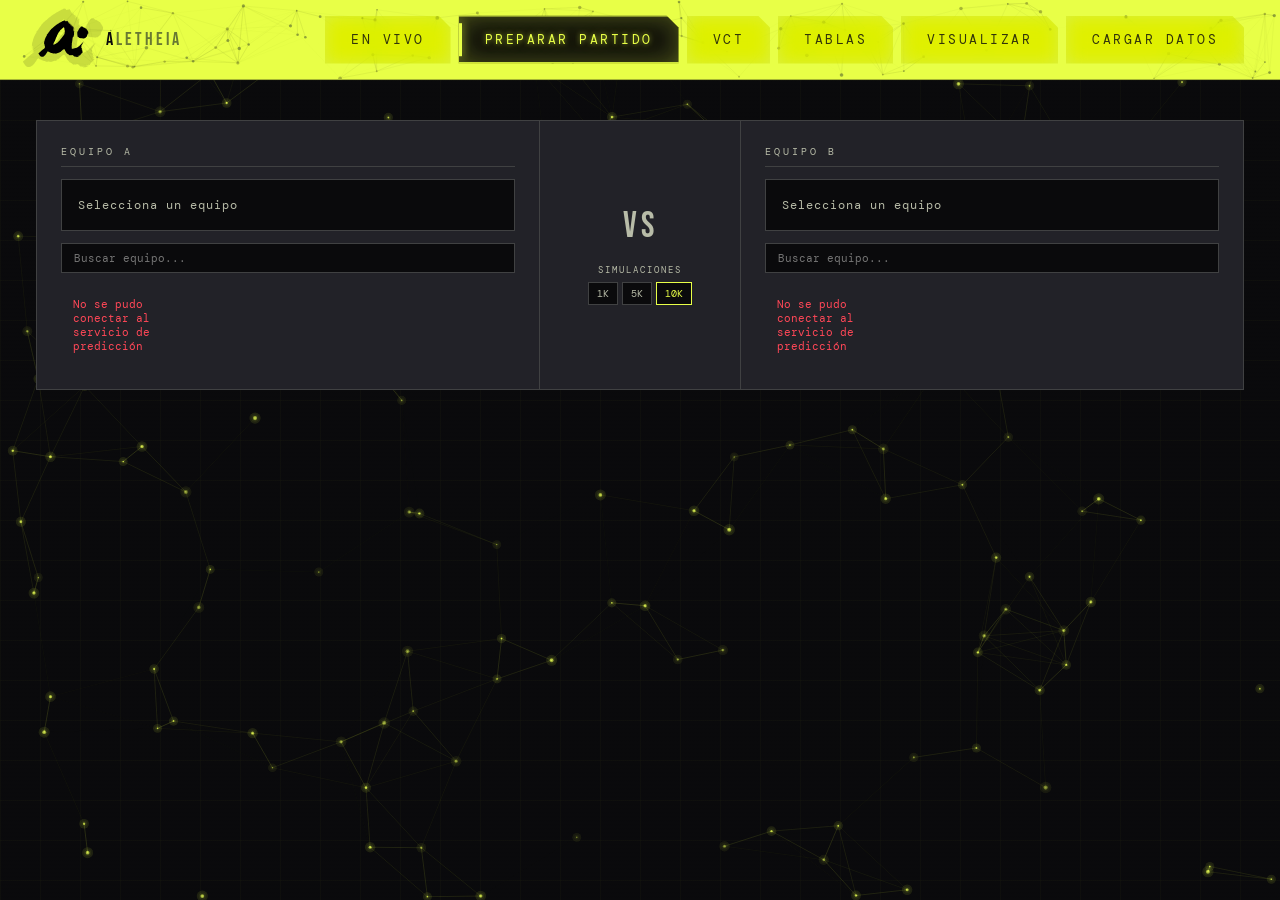
==== commit 0051f283: "feat(header): botones altos con frosted glass y mas nodos de fondo - botones: padding 16px 26px y ba" ====
--- a/aletheia_preparar/index.html
+++ b/aletheia_preparar/index.html
@@ -16,7 +16,7 @@
         <link rel="stylesheet" href="https://fonts.googleapis.com/css2?family=Bebas+Neue&family=DM+Mono:wght@300;400;500&display=swap" />
     </noscript>
     <link rel="stylesheet" href="../comun/theme.min.css?v=00289f60" />
-    <link rel="stylesheet" href="../header/header.min.css?v=85ac4976" />
+    <link rel="stylesheet" href="../header/header.min.css?v=8b43fe30" />
     <link rel="stylesheet" href="style.css" />
 </head>
 
@@ -91,7 +91,7 @@
     </main>
 
     <script src="../header/header.min.js?v=91585dc7"></script>
-    <script src="../header/header-nodes.min.js?v=126d7da6"></script>
+    <script src="../header/header-nodes.min.js?v=6af19681"></script>
     <script src="script.js"></script>
 </body>
 
--- a/header/header.min.css
+++ b/header/header.min.css
@@ -1 +1 @@
-.ae-header{position:sticky;top:0;z-index:100;display:flex;align-items:center;justify-content:space-between;gap:16px;padding:0 36px;height:var(--ae-header-h);overflow:hidden;isolation:isolate;border-bottom:1px solid color-mix(in srgb,var(--bg) 30%,transparent);background:var(--accent);color:var(--bg);font-family:var(--mono)}.ae-nodes{position:absolute;inset:0;z-index:0;display:block;width:100%;height:100%;pointer-events:none}.ae-header > *:not(.ae-nodes){position:relative;z-index:1}.ae-logo{display:inline-flex;align-items:center;gap:14px;font-family:var(--display);font-size:18px;letter-spacing:3px;color:var(--g1);text-decoration:none;white-space:nowrap;transition:color .2s,opacity .2s}.ae-logo:hover{color:var(--bg)}.ae-logo-mark{position:relative;display:inline-flex;align-items:center;justify-content:center;width:56px;height:56px;flex-shrink:0}.ae-logo-ghost{position:absolute;width:90px;height:90px;object-fit:contain;pointer-events:none;z-index:0;opacity:.13}.ae-logo-img{position:relative;z-index:1;width:56px;height:56px;object-fit:contain;filter:brightness(0);transition:filter .2s,transform .2s}.ae-logo:hover .ae-logo-img{filter:brightness(0) drop-shadow(0 0 10px color-mix(in srgb,var(--bg) 40%,transparent));transform:translateY(-1px) scale(1.04)}.ae-logo-word{color:color-mix(in srgb,var(--g1) 82%,var(--accent))}.ae-logo:hover .ae-logo-word{color:var(--bg)}.ae-logo-a{color:var(--bg)}.ae-logo:hover .ae-logo-a{color:var(--bg)}.ae-nav{display:flex;align-items:center;gap:8px;flex-wrap:wrap;justify-content:flex-end}.ae-btn{position:relative;padding:11px 24px;border:none;color:color-mix(in srgb,var(--bg) 82%,transparent);background:color-mix(in srgb,var(--bg) 7%,transparent);clip-path:polygon(0 0,calc(100% - 12px) 0,100% 12px,100% 100%,0 100%);text-decoration:none;font-family:var(--mono);font-size:12.5px;letter-spacing:2.5px;text-transform:uppercase;cursor:pointer;overflow:hidden;transition:color .18s,background .18s,filter .18s,box-shadow .25s;white-space:nowrap}.ae-btn::before{content:'';position:absolute;left:0;top:50%;width:3px;height:0;background:var(--bg);transform:translateY(-50%);transition:height .2s,background .2s,box-shadow .2s;z-index:1}.ae-btn::after{content:'';position:absolute;top:-30%;bottom:-30%;left:-55%;width:45%;background:linear-gradient(100deg,transparent,color-mix(in srgb,var(--accent) 55%,transparent) 50%,transparent);transform:skewX(-18deg);opacity:0;pointer-events:none;transition:transform .5s ease,opacity .15s}.ae-btn:hover{color:var(--accent);background:var(--bg);box-shadow:inset 0 0 18px color-mix(in srgb,var(--accent) 18%,transparent),inset 0 1px 0 color-mix(in srgb,var(--accent) 30%,transparent);filter:drop-shadow(0 0 3px color-mix(in srgb,var(--bg) 55%,transparent)) drop-shadow(0 0 12px color-mix(in srgb,var(--bg) 28%,transparent));text-shadow:0 0 6px color-mix(in srgb,var(--accent) 45%,transparent)}.ae-btn:hover::before{height:60%;background:var(--accent);box-shadow:0 0 8px color-mix(in srgb,var(--accent) 55%,transparent)}.ae-btn:hover::after{opacity:1;transform:skewX(-18deg) translateX(330%)}.ae-btn:focus-visible{outline:2px solid var(--bg);outline-offset:3px}.ae-btn:active{transform:translateY(1px)}.ae-btn.active{color:var(--accent);background:var(--bg);box-shadow:inset 0 0 26px color-mix(in srgb,var(--accent) 30%,transparent),inset 0 1px 0 color-mix(in srgb,var(--accent) 45%,transparent),inset 0 -2px 0 color-mix(in srgb,var(--accent) 85%,transparent);filter:drop-shadow(0 0 4px color-mix(in srgb,var(--bg) 60%,transparent)) drop-shadow(0 0 14px color-mix(in srgb,var(--bg) 32%,transparent));text-shadow:0 0 5px color-mix(in srgb,var(--accent) 65%,transparent),0 0 14px color-mix(in srgb,var(--accent) 35%,transparent)}.ae-btn.active::before{height:70%;background:var(--accent);box-shadow:0 0 9px color-mix(in srgb,var(--accent) 65%,transparent)}.ae-page-title{position:relative;z-index:2;text-align:center;font-family:var(--display);font-size:18px;letter-spacing:4px;color:var(--txt-2);padding:10px 16px;border-bottom:1px solid var(--border);background:color-mix(in srgb,var(--bg) 97%,transparent);transition:color .3s}.ae-page-title.active{color:var(--accent)}@media (max-width:1180px) and (min-width:821px){.ae-header{gap:10px;padding:0 20px}.ae-nav{gap:5px}.ae-btn{padding:9px 15px;font-size:10.5px;letter-spacing:1.5px}}@media (max-width:820px){.ae-header{height:auto;min-height:var(--ae-header-h);flex-direction:column;align-items:flex-start;padding:12px 20px}.ae-logo-mark{width:44px;height:44px}.ae-logo-img{width:44px;height:44px}.ae-logo-ghost{width:84px;height:84px}.ae-nav{justify-content:flex-start;gap:6px}.ae-btn{padding:9px 16px;font-size:11px;letter-spacing:1.5px}}+.ae-header{position:sticky;top:0;z-index:100;display:flex;align-items:center;justify-content:space-between;gap:16px;padding:0 36px;height:var(--ae-header-h);overflow:hidden;isolation:isolate;border-bottom:1px solid color-mix(in srgb,var(--bg) 30%,transparent);background:var(--accent);color:var(--bg);font-family:var(--mono)}.ae-nodes{position:absolute;inset:0;z-index:0;display:block;width:100%;height:100%;pointer-events:none}.ae-header > *:not(.ae-nodes){position:relative;z-index:1}.ae-logo{display:inline-flex;align-items:center;gap:14px;font-family:var(--display);font-size:18px;letter-spacing:3px;color:var(--g1);text-decoration:none;white-space:nowrap;transition:color .2s,opacity .2s}.ae-logo:hover{color:var(--bg)}.ae-logo-mark{position:relative;display:inline-flex;align-items:center;justify-content:center;width:56px;height:56px;flex-shrink:0}.ae-logo-ghost{position:absolute;width:90px;height:90px;object-fit:contain;pointer-events:none;z-index:0;opacity:.13}.ae-logo-img{position:relative;z-index:1;width:56px;height:56px;object-fit:contain;filter:brightness(0);transition:filter .2s,transform .2s}.ae-logo:hover .ae-logo-img{filter:brightness(0) drop-shadow(0 0 10px color-mix(in srgb,var(--bg) 40%,transparent));transform:translateY(-1px) scale(1.04)}.ae-logo-word{color:color-mix(in srgb,var(--g1) 82%,var(--accent))}.ae-logo:hover .ae-logo-word{color:var(--bg)}.ae-logo-a{color:var(--bg)}.ae-logo:hover .ae-logo-a{color:var(--bg)}.ae-nav{display:flex;align-items:center;gap:8px;flex-wrap:wrap;justify-content:flex-end}.ae-btn{position:relative;padding:16px 26px;border:none;color:color-mix(in srgb,var(--bg) 82%,transparent);background:color-mix(in srgb,var(--bg) 6%,transparent);-webkit-backdrop-filter:blur(9px) saturate(1.6) brightness(1.04);backdrop-filter:blur(9px) saturate(1.6) brightness(1.04);clip-path:polygon(0 0,calc(100% - 12px) 0,100% 12px,100% 100%,0 100%);text-decoration:none;font-family:var(--mono);font-size:12.5px;letter-spacing:2.5px;text-transform:uppercase;cursor:pointer;overflow:hidden;transition:color .18s,background .18s,filter .18s,box-shadow .25s;white-space:nowrap}.ae-btn::before{content:'';position:absolute;left:0;top:50%;width:3px;height:0;background:var(--bg);transform:translateY(-50%);transition:height .2s,background .2s,box-shadow .2s;z-index:1}.ae-btn::after{content:'';position:absolute;top:-30%;bottom:-30%;left:-55%;width:45%;background:linear-gradient(100deg,transparent,color-mix(in srgb,var(--accent) 55%,transparent) 50%,transparent);transform:skewX(-18deg);opacity:0;pointer-events:none;transition:transform .5s ease,opacity .15s}.ae-btn:hover{color:var(--accent);background:color-mix(in srgb,var(--bg) 84%,transparent);box-shadow:inset 0 0 18px color-mix(in srgb,var(--accent) 18%,transparent),inset 0 1px 0 color-mix(in srgb,var(--accent) 30%,transparent);filter:drop-shadow(0 0 3px color-mix(in srgb,var(--bg) 55%,transparent)) drop-shadow(0 0 12px color-mix(in srgb,var(--bg) 28%,transparent));text-shadow:0 0 6px color-mix(in srgb,var(--accent) 45%,transparent)}.ae-btn:hover::before{height:60%;background:var(--accent);box-shadow:0 0 8px color-mix(in srgb,var(--accent) 55%,transparent)}.ae-btn:hover::after{opacity:1;transform:skewX(-18deg) translateX(330%)}.ae-btn:focus-visible{outline:2px solid var(--bg);outline-offset:3px}.ae-btn:active{transform:translateY(1px)}.ae-btn.active{color:var(--accent);background:color-mix(in srgb,var(--bg) 90%,transparent);box-shadow:inset 0 0 26px color-mix(in srgb,var(--accent) 30%,transparent),inset 0 1px 0 color-mix(in srgb,var(--accent) 45%,transparent),inset 0 -2px 0 color-mix(in srgb,var(--accent) 85%,transparent);filter:drop-shadow(0 0 4px color-mix(in srgb,var(--bg) 60%,transparent)) drop-shadow(0 0 14px color-mix(in srgb,var(--bg) 32%,transparent));text-shadow:0 0 5px color-mix(in srgb,var(--accent) 65%,transparent),0 0 14px color-mix(in srgb,var(--accent) 35%,transparent)}.ae-btn.active::before{height:70%;background:var(--accent);box-shadow:0 0 9px color-mix(in srgb,var(--accent) 65%,transparent)}.ae-page-title{position:relative;z-index:2;text-align:center;font-family:var(--display);font-size:18px;letter-spacing:4px;color:var(--txt-2);padding:10px 16px;border-bottom:1px solid var(--border);background:color-mix(in srgb,var(--bg) 97%,transparent);transition:color .3s}.ae-page-title.active{color:var(--accent)}@media (max-width:1180px) and (min-width:821px){.ae-header{gap:10px;padding:0 20px}.ae-nav{gap:5px}.ae-btn{padding:13px 16px;font-size:10.5px;letter-spacing:1.5px}}@media (max-width:820px){.ae-header{height:auto;min-height:var(--ae-header-h);flex-direction:column;align-items:flex-start;padding:12px 20px}.ae-logo-mark{width:44px;height:44px}.ae-logo-img{width:44px;height:44px}.ae-logo-ghost{width:84px;height:84px}.ae-nav{justify-content:flex-start;gap:6px}.ae-btn{padding:13px 18px;font-size:11px;letter-spacing:1.5px}}
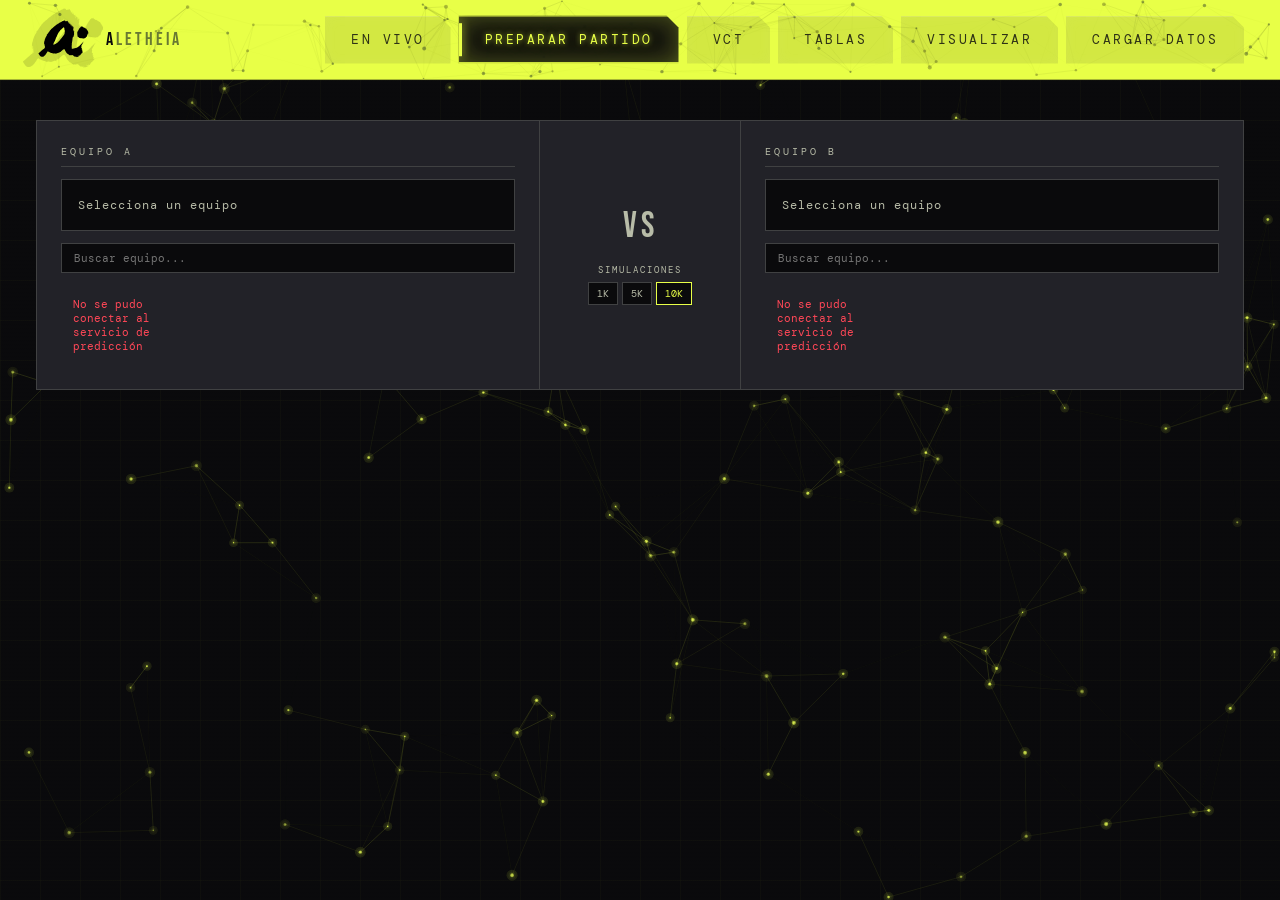
==== commit b1d33a47: "fix(header): quitar backdrop-filter (lag) y dejar cristal sutil sin blur El backdrop-filter sobre el" ====
--- a/aletheia_preparar/index.html
+++ b/aletheia_preparar/index.html
@@ -16,7 +16,7 @@
         <link rel="stylesheet" href="https://fonts.googleapis.com/css2?family=Bebas+Neue&family=DM+Mono:wght@300;400;500&display=swap" />
     </noscript>
     <link rel="stylesheet" href="../comun/theme.min.css?v=00289f60" />
-    <link rel="stylesheet" href="../header/header.min.css?v=8b43fe30" />
+    <link rel="stylesheet" href="../header/header.min.css?v=34246923" />
     <link rel="stylesheet" href="style.css" />
 </head>
 
--- a/header/header.min.css
+++ b/header/header.min.css
@@ -1 +1 @@
-.ae-header{position:sticky;top:0;z-index:100;display:flex;align-items:center;justify-content:space-between;gap:16px;padding:0 36px;height:var(--ae-header-h);overflow:hidden;isolation:isolate;border-bottom:1px solid color-mix(in srgb,var(--bg) 30%,transparent);background:var(--accent);color:var(--bg);font-family:var(--mono)}.ae-nodes{position:absolute;inset:0;z-index:0;display:block;width:100%;height:100%;pointer-events:none}.ae-header > *:not(.ae-nodes){position:relative;z-index:1}.ae-logo{display:inline-flex;align-items:center;gap:14px;font-family:var(--display);font-size:18px;letter-spacing:3px;color:var(--g1);text-decoration:none;white-space:nowrap;transition:color .2s,opacity .2s}.ae-logo:hover{color:var(--bg)}.ae-logo-mark{position:relative;display:inline-flex;align-items:center;justify-content:center;width:56px;height:56px;flex-shrink:0}.ae-logo-ghost{position:absolute;width:90px;height:90px;object-fit:contain;pointer-events:none;z-index:0;opacity:.13}.ae-logo-img{position:relative;z-index:1;width:56px;height:56px;object-fit:contain;filter:brightness(0);transition:filter .2s,transform .2s}.ae-logo:hover .ae-logo-img{filter:brightness(0) drop-shadow(0 0 10px color-mix(in srgb,var(--bg) 40%,transparent));transform:translateY(-1px) scale(1.04)}.ae-logo-word{color:color-mix(in srgb,var(--g1) 82%,var(--accent))}.ae-logo:hover .ae-logo-word{color:var(--bg)}.ae-logo-a{color:var(--bg)}.ae-logo:hover .ae-logo-a{color:var(--bg)}.ae-nav{display:flex;align-items:center;gap:8px;flex-wrap:wrap;justify-content:flex-end}.ae-btn{position:relative;padding:16px 26px;border:none;color:color-mix(in srgb,var(--bg) 82%,transparent);background:color-mix(in srgb,var(--bg) 6%,transparent);-webkit-backdrop-filter:blur(9px) saturate(1.6) brightness(1.04);backdrop-filter:blur(9px) saturate(1.6) brightness(1.04);clip-path:polygon(0 0,calc(100% - 12px) 0,100% 12px,100% 100%,0 100%);text-decoration:none;font-family:var(--mono);font-size:12.5px;letter-spacing:2.5px;text-transform:uppercase;cursor:pointer;overflow:hidden;transition:color .18s,background .18s,filter .18s,box-shadow .25s;white-space:nowrap}.ae-btn::before{content:'';position:absolute;left:0;top:50%;width:3px;height:0;background:var(--bg);transform:translateY(-50%);transition:height .2s,background .2s,box-shadow .2s;z-index:1}.ae-btn::after{content:'';position:absolute;top:-30%;bottom:-30%;left:-55%;width:45%;background:linear-gradient(100deg,transparent,color-mix(in srgb,var(--accent) 55%,transparent) 50%,transparent);transform:skewX(-18deg);opacity:0;pointer-events:none;transition:transform .5s ease,opacity .15s}.ae-btn:hover{color:var(--accent);background:color-mix(in srgb,var(--bg) 84%,transparent);box-shadow:inset 0 0 18px color-mix(in srgb,var(--accent) 18%,transparent),inset 0 1px 0 color-mix(in srgb,var(--accent) 30%,transparent);filter:drop-shadow(0 0 3px color-mix(in srgb,var(--bg) 55%,transparent)) drop-shadow(0 0 12px color-mix(in srgb,var(--bg) 28%,transparent));text-shadow:0 0 6px color-mix(in srgb,var(--accent) 45%,transparent)}.ae-btn:hover::before{height:60%;background:var(--accent);box-shadow:0 0 8px color-mix(in srgb,var(--accent) 55%,transparent)}.ae-btn:hover::after{opacity:1;transform:skewX(-18deg) translateX(330%)}.ae-btn:focus-visible{outline:2px solid var(--bg);outline-offset:3px}.ae-btn:active{transform:translateY(1px)}.ae-btn.active{color:var(--accent);background:color-mix(in srgb,var(--bg) 90%,transparent);box-shadow:inset 0 0 26px color-mix(in srgb,var(--accent) 30%,transparent),inset 0 1px 0 color-mix(in srgb,var(--accent) 45%,transparent),inset 0 -2px 0 color-mix(in srgb,var(--accent) 85%,transparent);filter:drop-shadow(0 0 4px color-mix(in srgb,var(--bg) 60%,transparent)) drop-shadow(0 0 14px color-mix(in srgb,var(--bg) 32%,transparent));text-shadow:0 0 5px color-mix(in srgb,var(--accent) 65%,transparent),0 0 14px color-mix(in srgb,var(--accent) 35%,transparent)}.ae-btn.active::before{height:70%;background:var(--accent);box-shadow:0 0 9px color-mix(in srgb,var(--accent) 65%,transparent)}.ae-page-title{position:relative;z-index:2;text-align:center;font-family:var(--display);font-size:18px;letter-spacing:4px;color:var(--txt-2);padding:10px 16px;border-bottom:1px solid var(--border);background:color-mix(in srgb,var(--bg) 97%,transparent);transition:color .3s}.ae-page-title.active{color:var(--accent)}@media (max-width:1180px) and (min-width:821px){.ae-header{gap:10px;padding:0 20px}.ae-nav{gap:5px}.ae-btn{padding:13px 16px;font-size:10.5px;letter-spacing:1.5px}}@media (max-width:820px){.ae-header{height:auto;min-height:var(--ae-header-h);flex-direction:column;align-items:flex-start;padding:12px 20px}.ae-logo-mark{width:44px;height:44px}.ae-logo-img{width:44px;height:44px}.ae-logo-ghost{width:84px;height:84px}.ae-nav{justify-content:flex-start;gap:6px}.ae-btn{padding:13px 18px;font-size:11px;letter-spacing:1.5px}}+.ae-header{position:sticky;top:0;z-index:100;display:flex;align-items:center;justify-content:space-between;gap:16px;padding:0 36px;height:var(--ae-header-h);overflow:hidden;isolation:isolate;border-bottom:1px solid color-mix(in srgb,var(--bg) 30%,transparent);background:var(--accent);color:var(--bg);font-family:var(--mono)}.ae-nodes{position:absolute;inset:0;z-index:0;display:block;width:100%;height:100%;pointer-events:none}.ae-header > *:not(.ae-nodes){position:relative;z-index:1}.ae-logo{display:inline-flex;align-items:center;gap:14px;font-family:var(--display);font-size:18px;letter-spacing:3px;color:var(--g1);text-decoration:none;white-space:nowrap;transition:color .2s,opacity .2s}.ae-logo:hover{color:var(--bg)}.ae-logo-mark{position:relative;display:inline-flex;align-items:center;justify-content:center;width:56px;height:56px;flex-shrink:0}.ae-logo-ghost{position:absolute;width:90px;height:90px;object-fit:contain;pointer-events:none;z-index:0;opacity:.13}.ae-logo-img{position:relative;z-index:1;width:56px;height:56px;object-fit:contain;filter:brightness(0);transition:filter .2s,transform .2s}.ae-logo:hover .ae-logo-img{filter:brightness(0) drop-shadow(0 0 10px color-mix(in srgb,var(--bg) 40%,transparent));transform:translateY(-1px) scale(1.04)}.ae-logo-word{color:color-mix(in srgb,var(--g1) 82%,var(--accent))}.ae-logo:hover .ae-logo-word{color:var(--bg)}.ae-logo-a{color:var(--bg)}.ae-logo:hover .ae-logo-a{color:var(--bg)}.ae-nav{display:flex;align-items:center;gap:8px;flex-wrap:wrap;justify-content:flex-end}.ae-btn{position:relative;padding:16px 26px;border:none;color:color-mix(in srgb,var(--bg) 82%,transparent);background:color-mix(in srgb,var(--bg) 9%,transparent);box-shadow:inset 0 1px 0 color-mix(in srgb,var(--txt-1) 16%,transparent),inset 0 0 14px color-mix(in srgb,var(--txt-1) 5%,transparent);clip-path:polygon(0 0,calc(100% - 12px) 0,100% 12px,100% 100%,0 100%);text-decoration:none;font-family:var(--mono);font-size:12.5px;letter-spacing:2.5px;text-transform:uppercase;cursor:pointer;overflow:hidden;transition:color .18s,background .18s,filter .18s,box-shadow .25s;white-space:nowrap}.ae-btn::before{content:'';position:absolute;left:0;top:50%;width:3px;height:0;background:var(--bg);transform:translateY(-50%);transition:height .2s,background .2s,box-shadow .2s;z-index:1}.ae-btn::after{content:'';position:absolute;top:-30%;bottom:-30%;left:-55%;width:45%;background:linear-gradient(100deg,transparent,color-mix(in srgb,var(--accent) 55%,transparent) 50%,transparent);transform:skewX(-18deg);opacity:0;pointer-events:none;transition:transform .5s ease,opacity .15s}.ae-btn:hover{color:var(--accent);background:color-mix(in srgb,var(--bg) 84%,transparent);box-shadow:inset 0 0 18px color-mix(in srgb,var(--accent) 18%,transparent),inset 0 1px 0 color-mix(in srgb,var(--accent) 30%,transparent);filter:drop-shadow(0 0 3px color-mix(in srgb,var(--bg) 55%,transparent)) drop-shadow(0 0 12px color-mix(in srgb,var(--bg) 28%,transparent));text-shadow:0 0 6px color-mix(in srgb,var(--accent) 45%,transparent)}.ae-btn:hover::before{height:60%;background:var(--accent);box-shadow:0 0 8px color-mix(in srgb,var(--accent) 55%,transparent)}.ae-btn:hover::after{opacity:1;transform:skewX(-18deg) translateX(330%)}.ae-btn:focus-visible{outline:2px solid var(--bg);outline-offset:3px}.ae-btn:active{transform:translateY(1px)}.ae-btn.active{color:var(--accent);background:color-mix(in srgb,var(--bg) 90%,transparent);box-shadow:inset 0 0 26px color-mix(in srgb,var(--accent) 30%,transparent),inset 0 1px 0 color-mix(in srgb,var(--accent) 45%,transparent),inset 0 -2px 0 color-mix(in srgb,var(--accent) 85%,transparent);filter:drop-shadow(0 0 4px color-mix(in srgb,var(--bg) 60%,transparent)) drop-shadow(0 0 14px color-mix(in srgb,var(--bg) 32%,transparent));text-shadow:0 0 5px color-mix(in srgb,var(--accent) 65%,transparent),0 0 14px color-mix(in srgb,var(--accent) 35%,transparent)}.ae-btn.active::before{height:70%;background:var(--accent);box-shadow:0 0 9px color-mix(in srgb,var(--accent) 65%,transparent)}.ae-page-title{position:relative;z-index:2;text-align:center;font-family:var(--display);font-size:18px;letter-spacing:4px;color:var(--txt-2);padding:10px 16px;border-bottom:1px solid var(--border);background:color-mix(in srgb,var(--bg) 97%,transparent);transition:color .3s}.ae-page-title.active{color:var(--accent)}@media (max-width:1180px) and (min-width:821px){.ae-header{gap:10px;padding:0 20px}.ae-nav{gap:5px}.ae-btn{padding:13px 16px;font-size:10.5px;letter-spacing:1.5px}}@media (max-width:820px){.ae-header{height:auto;min-height:var(--ae-header-h);flex-direction:column;align-items:flex-start;padding:12px 20px}.ae-logo-mark{width:44px;height:44px}.ae-logo-img{width:44px;height:44px}.ae-logo-ghost{width:84px;height:84px}.ae-nav{justify-content:flex-start;gap:6px}.ae-btn{padding:13px 18px;font-size:11px;letter-spacing:1.5px}}
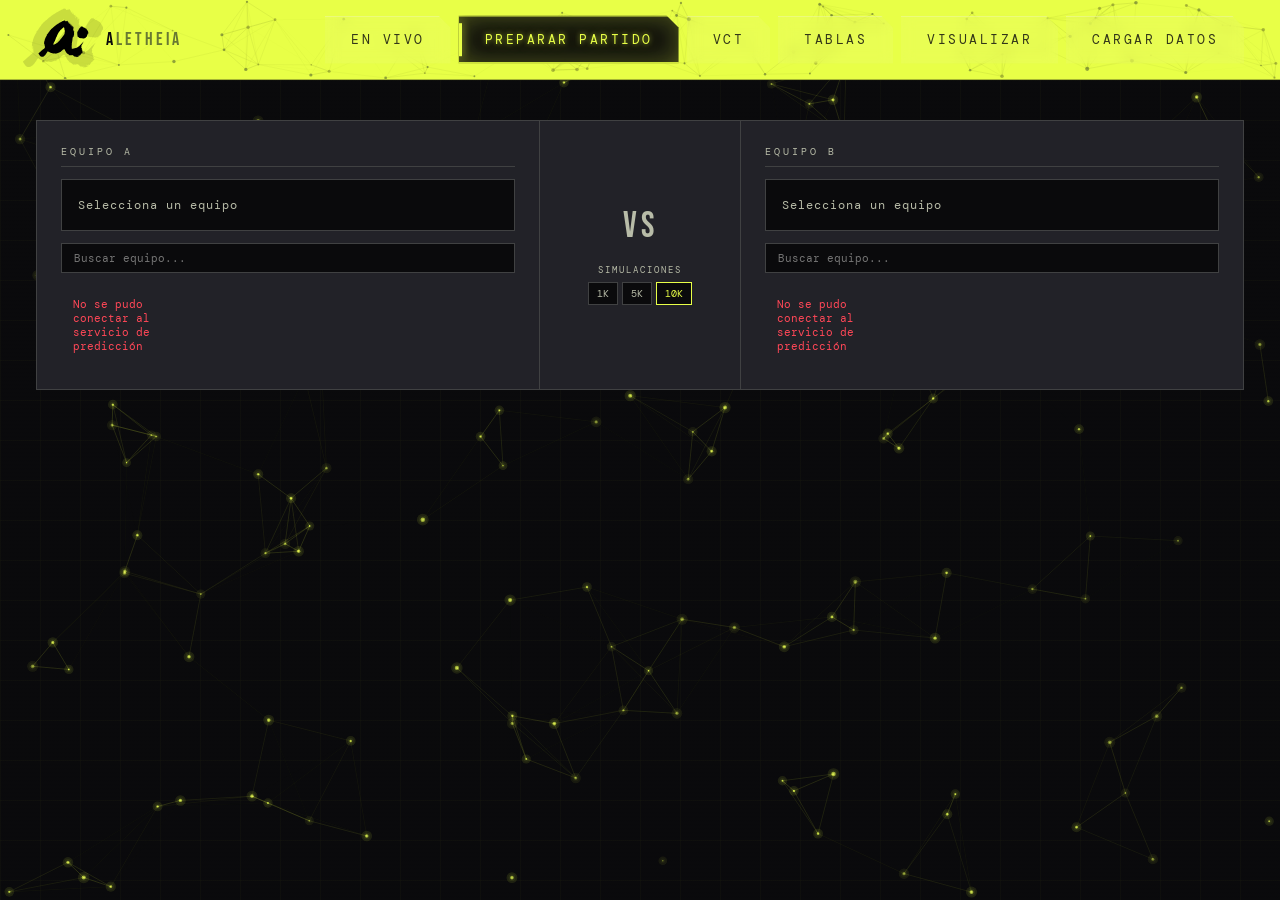
==== commit ae835439: "feat(header): cristal esmerilado visible con coste mitigado - backdrop-filter blur(7px) sin saturate" ====
--- a/aletheia_preparar/index.html
+++ b/aletheia_preparar/index.html
@@ -16,7 +16,7 @@
         <link rel="stylesheet" href="https://fonts.googleapis.com/css2?family=Bebas+Neue&family=DM+Mono:wght@300;400;500&display=swap" />
     </noscript>
     <link rel="stylesheet" href="../comun/theme.min.css?v=00289f60" />
-    <link rel="stylesheet" href="../header/header.min.css?v=34246923" />
+    <link rel="stylesheet" href="../header/header.min.css?v=a90f4a43" />
     <link rel="stylesheet" href="style.css" />
 </head>
 
@@ -91,7 +91,7 @@
     </main>
 
     <script src="../header/header.min.js?v=91585dc7"></script>
-    <script src="../header/header-nodes.min.js?v=6af19681"></script>
+    <script src="../header/header-nodes.min.js?v=7ba3f0ee"></script>
     <script src="script.js"></script>
 </body>
 
--- a/header/header.min.css
+++ b/header/header.min.css
@@ -1 +1 @@
-.ae-header{position:sticky;top:0;z-index:100;display:flex;align-items:center;justify-content:space-between;gap:16px;padding:0 36px;height:var(--ae-header-h);overflow:hidden;isolation:isolate;border-bottom:1px solid color-mix(in srgb,var(--bg) 30%,transparent);background:var(--accent);color:var(--bg);font-family:var(--mono)}.ae-nodes{position:absolute;inset:0;z-index:0;display:block;width:100%;height:100%;pointer-events:none}.ae-header > *:not(.ae-nodes){position:relative;z-index:1}.ae-logo{display:inline-flex;align-items:center;gap:14px;font-family:var(--display);font-size:18px;letter-spacing:3px;color:var(--g1);text-decoration:none;white-space:nowrap;transition:color .2s,opacity .2s}.ae-logo:hover{color:var(--bg)}.ae-logo-mark{position:relative;display:inline-flex;align-items:center;justify-content:center;width:56px;height:56px;flex-shrink:0}.ae-logo-ghost{position:absolute;width:90px;height:90px;object-fit:contain;pointer-events:none;z-index:0;opacity:.13}.ae-logo-img{position:relative;z-index:1;width:56px;height:56px;object-fit:contain;filter:brightness(0);transition:filter .2s,transform .2s}.ae-logo:hover .ae-logo-img{filter:brightness(0) drop-shadow(0 0 10px color-mix(in srgb,var(--bg) 40%,transparent));transform:translateY(-1px) scale(1.04)}.ae-logo-word{color:color-mix(in srgb,var(--g1) 82%,var(--accent))}.ae-logo:hover .ae-logo-word{color:var(--bg)}.ae-logo-a{color:var(--bg)}.ae-logo:hover .ae-logo-a{color:var(--bg)}.ae-nav{display:flex;align-items:center;gap:8px;flex-wrap:wrap;justify-content:flex-end}.ae-btn{position:relative;padding:16px 26px;border:none;color:color-mix(in srgb,var(--bg) 82%,transparent);background:color-mix(in srgb,var(--bg) 9%,transparent);box-shadow:inset 0 1px 0 color-mix(in srgb,var(--txt-1) 16%,transparent),inset 0 0 14px color-mix(in srgb,var(--txt-1) 5%,transparent);clip-path:polygon(0 0,calc(100% - 12px) 0,100% 12px,100% 100%,0 100%);text-decoration:none;font-family:var(--mono);font-size:12.5px;letter-spacing:2.5px;text-transform:uppercase;cursor:pointer;overflow:hidden;transition:color .18s,background .18s,filter .18s,box-shadow .25s;white-space:nowrap}.ae-btn::before{content:'';position:absolute;left:0;top:50%;width:3px;height:0;background:var(--bg);transform:translateY(-50%);transition:height .2s,background .2s,box-shadow .2s;z-index:1}.ae-btn::after{content:'';position:absolute;top:-30%;bottom:-30%;left:-55%;width:45%;background:linear-gradient(100deg,transparent,color-mix(in srgb,var(--accent) 55%,transparent) 50%,transparent);transform:skewX(-18deg);opacity:0;pointer-events:none;transition:transform .5s ease,opacity .15s}.ae-btn:hover{color:var(--accent);background:color-mix(in srgb,var(--bg) 84%,transparent);box-shadow:inset 0 0 18px color-mix(in srgb,var(--accent) 18%,transparent),inset 0 1px 0 color-mix(in srgb,var(--accent) 30%,transparent);filter:drop-shadow(0 0 3px color-mix(in srgb,var(--bg) 55%,transparent)) drop-shadow(0 0 12px color-mix(in srgb,var(--bg) 28%,transparent));text-shadow:0 0 6px color-mix(in srgb,var(--accent) 45%,transparent)}.ae-btn:hover::before{height:60%;background:var(--accent);box-shadow:0 0 8px color-mix(in srgb,var(--accent) 55%,transparent)}.ae-btn:hover::after{opacity:1;transform:skewX(-18deg) translateX(330%)}.ae-btn:focus-visible{outline:2px solid var(--bg);outline-offset:3px}.ae-btn:active{transform:translateY(1px)}.ae-btn.active{color:var(--accent);background:color-mix(in srgb,var(--bg) 90%,transparent);box-shadow:inset 0 0 26px color-mix(in srgb,var(--accent) 30%,transparent),inset 0 1px 0 color-mix(in srgb,var(--accent) 45%,transparent),inset 0 -2px 0 color-mix(in srgb,var(--accent) 85%,transparent);filter:drop-shadow(0 0 4px color-mix(in srgb,var(--bg) 60%,transparent)) drop-shadow(0 0 14px color-mix(in srgb,var(--bg) 32%,transparent));text-shadow:0 0 5px color-mix(in srgb,var(--accent) 65%,transparent),0 0 14px color-mix(in srgb,var(--accent) 35%,transparent)}.ae-btn.active::before{height:70%;background:var(--accent);box-shadow:0 0 9px color-mix(in srgb,var(--accent) 65%,transparent)}.ae-page-title{position:relative;z-index:2;text-align:center;font-family:var(--display);font-size:18px;letter-spacing:4px;color:var(--txt-2);padding:10px 16px;border-bottom:1px solid var(--border);background:color-mix(in srgb,var(--bg) 97%,transparent);transition:color .3s}.ae-page-title.active{color:var(--accent)}@media (max-width:1180px) and (min-width:821px){.ae-header{gap:10px;padding:0 20px}.ae-nav{gap:5px}.ae-btn{padding:13px 16px;font-size:10.5px;letter-spacing:1.5px}}@media (max-width:820px){.ae-header{height:auto;min-height:var(--ae-header-h);flex-direction:column;align-items:flex-start;padding:12px 20px}.ae-logo-mark{width:44px;height:44px}.ae-logo-img{width:44px;height:44px}.ae-logo-ghost{width:84px;height:84px}.ae-nav{justify-content:flex-start;gap:6px}.ae-btn{padding:13px 18px;font-size:11px;letter-spacing:1.5px}}+.ae-header{position:sticky;top:0;z-index:100;display:flex;align-items:center;justify-content:space-between;gap:16px;padding:0 36px;height:var(--ae-header-h);overflow:hidden;isolation:isolate;border-bottom:1px solid color-mix(in srgb,var(--bg) 30%,transparent);background:var(--accent);color:var(--bg);font-family:var(--mono)}.ae-nodes{position:absolute;inset:0;z-index:0;display:block;width:100%;height:100%;pointer-events:none}.ae-header > *:not(.ae-nodes){position:relative;z-index:1}.ae-logo{display:inline-flex;align-items:center;gap:14px;font-family:var(--display);font-size:18px;letter-spacing:3px;color:var(--g1);text-decoration:none;white-space:nowrap;transition:color .2s,opacity .2s}.ae-logo:hover{color:var(--bg)}.ae-logo-mark{position:relative;display:inline-flex;align-items:center;justify-content:center;width:56px;height:56px;flex-shrink:0}.ae-logo-ghost{position:absolute;width:90px;height:90px;object-fit:contain;pointer-events:none;z-index:0;opacity:.13}.ae-logo-img{position:relative;z-index:1;width:56px;height:56px;object-fit:contain;filter:brightness(0);transition:filter .2s,transform .2s}.ae-logo:hover .ae-logo-img{filter:brightness(0) drop-shadow(0 0 10px color-mix(in srgb,var(--bg) 40%,transparent));transform:translateY(-1px) scale(1.04)}.ae-logo-word{color:color-mix(in srgb,var(--g1) 82%,var(--accent))}.ae-logo:hover .ae-logo-word{color:var(--bg)}.ae-logo-a{color:var(--bg)}.ae-logo:hover .ae-logo-a{color:var(--bg)}.ae-nav{display:flex;align-items:center;gap:8px;flex-wrap:wrap;justify-content:flex-end}.ae-btn{position:relative;padding:16px 26px;border:none;color:color-mix(in srgb,var(--bg) 82%,transparent);background:color-mix(in srgb,var(--txt-1) 7%,transparent);-webkit-backdrop-filter:blur(7px);backdrop-filter:blur(7px);box-shadow:inset 0 1px 0 color-mix(in srgb,var(--txt-1) 28%,transparent);clip-path:polygon(0 0,calc(100% - 12px) 0,100% 12px,100% 100%,0 100%);text-decoration:none;font-family:var(--mono);font-size:12.5px;letter-spacing:2.5px;text-transform:uppercase;cursor:pointer;overflow:hidden;transition:color .18s,background .18s,filter .18s,box-shadow .25s;white-space:nowrap}.ae-btn::before{content:'';position:absolute;left:0;top:50%;width:3px;height:0;background:var(--bg);transform:translateY(-50%);transition:height .2s,background .2s,box-shadow .2s;z-index:1}.ae-btn::after{content:'';position:absolute;top:-30%;bottom:-30%;left:-55%;width:45%;background:linear-gradient(100deg,transparent,color-mix(in srgb,var(--accent) 55%,transparent) 50%,transparent);transform:skewX(-18deg);opacity:0;pointer-events:none;transition:transform .5s ease,opacity .15s}.ae-btn:hover{color:var(--accent);background:color-mix(in srgb,var(--bg) 84%,transparent);box-shadow:inset 0 0 18px color-mix(in srgb,var(--accent) 18%,transparent),inset 0 1px 0 color-mix(in srgb,var(--accent) 30%,transparent);filter:drop-shadow(0 0 3px color-mix(in srgb,var(--bg) 55%,transparent)) drop-shadow(0 0 12px color-mix(in srgb,var(--bg) 28%,transparent));text-shadow:0 0 6px color-mix(in srgb,var(--accent) 45%,transparent)}.ae-btn:hover::before{height:60%;background:var(--accent);box-shadow:0 0 8px color-mix(in srgb,var(--accent) 55%,transparent)}.ae-btn:hover::after{opacity:1;transform:skewX(-18deg) translateX(330%)}.ae-btn:focus-visible{outline:2px solid var(--bg);outline-offset:3px}.ae-btn:active{transform:translateY(1px)}.ae-btn.active{color:var(--accent);background:color-mix(in srgb,var(--bg) 90%,transparent);box-shadow:inset 0 0 26px color-mix(in srgb,var(--accent) 30%,transparent),inset 0 1px 0 color-mix(in srgb,var(--accent) 45%,transparent),inset 0 -2px 0 color-mix(in srgb,var(--accent) 85%,transparent);filter:drop-shadow(0 0 4px color-mix(in srgb,var(--bg) 60%,transparent)) drop-shadow(0 0 14px color-mix(in srgb,var(--bg) 32%,transparent));text-shadow:0 0 5px color-mix(in srgb,var(--accent) 65%,transparent),0 0 14px color-mix(in srgb,var(--accent) 35%,transparent)}.ae-btn.active::before{height:70%;background:var(--accent);box-shadow:0 0 9px color-mix(in srgb,var(--accent) 65%,transparent)}.ae-page-title{position:relative;z-index:2;text-align:center;font-family:var(--display);font-size:18px;letter-spacing:4px;color:var(--txt-2);padding:10px 16px;border-bottom:1px solid var(--border);background:color-mix(in srgb,var(--bg) 97%,transparent);transition:color .3s}.ae-page-title.active{color:var(--accent)}@media (max-width:1180px) and (min-width:821px){.ae-header{gap:10px;padding:0 20px}.ae-nav{gap:5px}.ae-btn{padding:13px 16px;font-size:10.5px;letter-spacing:1.5px}}@media (max-width:820px){.ae-header{height:auto;min-height:var(--ae-header-h);flex-direction:column;align-items:flex-start;padding:12px 20px}.ae-logo-mark{width:44px;height:44px}.ae-logo-img{width:44px;height:44px}.ae-logo-ghost{width:84px;height:84px}.ae-nav{justify-content:flex-start;gap:6px}.ae-btn{padding:13px 18px;font-size:11px;letter-spacing:1.5px}}
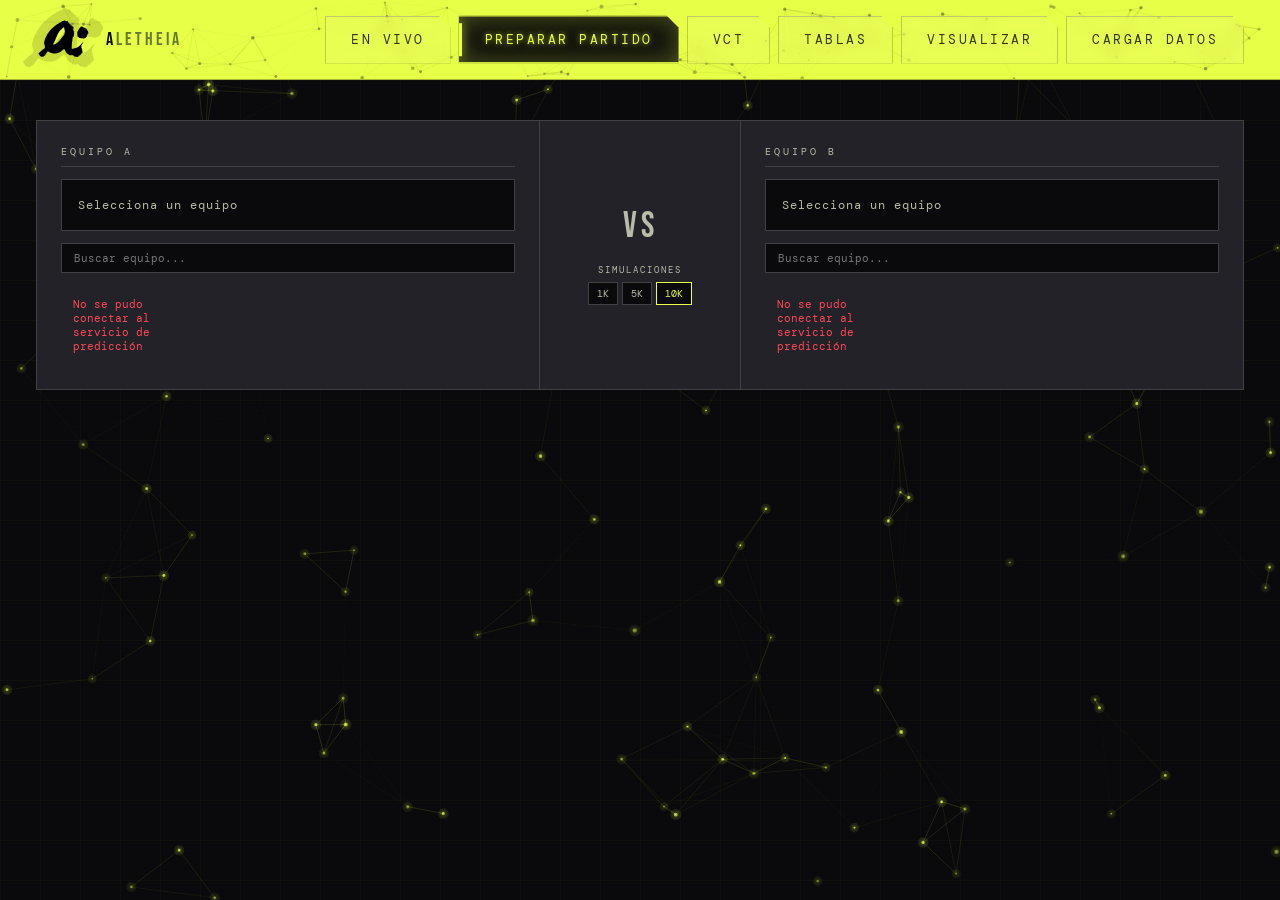
==== commit 77e6dad4: "style(header): hairline interior para delinear los chips de cristal El blur difuminaba el borde de l" ====
--- a/aletheia_preparar/index.html
+++ b/aletheia_preparar/index.html
@@ -16,7 +16,7 @@
         <link rel="stylesheet" href="https://fonts.googleapis.com/css2?family=Bebas+Neue&family=DM+Mono:wght@300;400;500&display=swap" />
     </noscript>
     <link rel="stylesheet" href="../comun/theme.min.css?v=00289f60" />
-    <link rel="stylesheet" href="../header/header.min.css?v=a90f4a43" />
+    <link rel="stylesheet" href="../header/header.min.css?v=ac18a586" />
     <link rel="stylesheet" href="style.css" />
 </head>
 
--- a/header/header.min.css
+++ b/header/header.min.css
@@ -1 +1 @@
-.ae-header{position:sticky;top:0;z-index:100;display:flex;align-items:center;justify-content:space-between;gap:16px;padding:0 36px;height:var(--ae-header-h);overflow:hidden;isolation:isolate;border-bottom:1px solid color-mix(in srgb,var(--bg) 30%,transparent);background:var(--accent);color:var(--bg);font-family:var(--mono)}.ae-nodes{position:absolute;inset:0;z-index:0;display:block;width:100%;height:100%;pointer-events:none}.ae-header > *:not(.ae-nodes){position:relative;z-index:1}.ae-logo{display:inline-flex;align-items:center;gap:14px;font-family:var(--display);font-size:18px;letter-spacing:3px;color:var(--g1);text-decoration:none;white-space:nowrap;transition:color .2s,opacity .2s}.ae-logo:hover{color:var(--bg)}.ae-logo-mark{position:relative;display:inline-flex;align-items:center;justify-content:center;width:56px;height:56px;flex-shrink:0}.ae-logo-ghost{position:absolute;width:90px;height:90px;object-fit:contain;pointer-events:none;z-index:0;opacity:.13}.ae-logo-img{position:relative;z-index:1;width:56px;height:56px;object-fit:contain;filter:brightness(0);transition:filter .2s,transform .2s}.ae-logo:hover .ae-logo-img{filter:brightness(0) drop-shadow(0 0 10px color-mix(in srgb,var(--bg) 40%,transparent));transform:translateY(-1px) scale(1.04)}.ae-logo-word{color:color-mix(in srgb,var(--g1) 82%,var(--accent))}.ae-logo:hover .ae-logo-word{color:var(--bg)}.ae-logo-a{color:var(--bg)}.ae-logo:hover .ae-logo-a{color:var(--bg)}.ae-nav{display:flex;align-items:center;gap:8px;flex-wrap:wrap;justify-content:flex-end}.ae-btn{position:relative;padding:16px 26px;border:none;color:color-mix(in srgb,var(--bg) 82%,transparent);background:color-mix(in srgb,var(--txt-1) 7%,transparent);-webkit-backdrop-filter:blur(7px);backdrop-filter:blur(7px);box-shadow:inset 0 1px 0 color-mix(in srgb,var(--txt-1) 28%,transparent);clip-path:polygon(0 0,calc(100% - 12px) 0,100% 12px,100% 100%,0 100%);text-decoration:none;font-family:var(--mono);font-size:12.5px;letter-spacing:2.5px;text-transform:uppercase;cursor:pointer;overflow:hidden;transition:color .18s,background .18s,filter .18s,box-shadow .25s;white-space:nowrap}.ae-btn::before{content:'';position:absolute;left:0;top:50%;width:3px;height:0;background:var(--bg);transform:translateY(-50%);transition:height .2s,background .2s,box-shadow .2s;z-index:1}.ae-btn::after{content:'';position:absolute;top:-30%;bottom:-30%;left:-55%;width:45%;background:linear-gradient(100deg,transparent,color-mix(in srgb,var(--accent) 55%,transparent) 50%,transparent);transform:skewX(-18deg);opacity:0;pointer-events:none;transition:transform .5s ease,opacity .15s}.ae-btn:hover{color:var(--accent);background:color-mix(in srgb,var(--bg) 84%,transparent);box-shadow:inset 0 0 18px color-mix(in srgb,var(--accent) 18%,transparent),inset 0 1px 0 color-mix(in srgb,var(--accent) 30%,transparent);filter:drop-shadow(0 0 3px color-mix(in srgb,var(--bg) 55%,transparent)) drop-shadow(0 0 12px color-mix(in srgb,var(--bg) 28%,transparent));text-shadow:0 0 6px color-mix(in srgb,var(--accent) 45%,transparent)}.ae-btn:hover::before{height:60%;background:var(--accent);box-shadow:0 0 8px color-mix(in srgb,var(--accent) 55%,transparent)}.ae-btn:hover::after{opacity:1;transform:skewX(-18deg) translateX(330%)}.ae-btn:focus-visible{outline:2px solid var(--bg);outline-offset:3px}.ae-btn:active{transform:translateY(1px)}.ae-btn.active{color:var(--accent);background:color-mix(in srgb,var(--bg) 90%,transparent);box-shadow:inset 0 0 26px color-mix(in srgb,var(--accent) 30%,transparent),inset 0 1px 0 color-mix(in srgb,var(--accent) 45%,transparent),inset 0 -2px 0 color-mix(in srgb,var(--accent) 85%,transparent);filter:drop-shadow(0 0 4px color-mix(in srgb,var(--bg) 60%,transparent)) drop-shadow(0 0 14px color-mix(in srgb,var(--bg) 32%,transparent));text-shadow:0 0 5px color-mix(in srgb,var(--accent) 65%,transparent),0 0 14px color-mix(in srgb,var(--accent) 35%,transparent)}.ae-btn.active::before{height:70%;background:var(--accent);box-shadow:0 0 9px color-mix(in srgb,var(--accent) 65%,transparent)}.ae-page-title{position:relative;z-index:2;text-align:center;font-family:var(--display);font-size:18px;letter-spacing:4px;color:var(--txt-2);padding:10px 16px;border-bottom:1px solid var(--border);background:color-mix(in srgb,var(--bg) 97%,transparent);transition:color .3s}.ae-page-title.active{color:var(--accent)}@media (max-width:1180px) and (min-width:821px){.ae-header{gap:10px;padding:0 20px}.ae-nav{gap:5px}.ae-btn{padding:13px 16px;font-size:10.5px;letter-spacing:1.5px}}@media (max-width:820px){.ae-header{height:auto;min-height:var(--ae-header-h);flex-direction:column;align-items:flex-start;padding:12px 20px}.ae-logo-mark{width:44px;height:44px}.ae-logo-img{width:44px;height:44px}.ae-logo-ghost{width:84px;height:84px}.ae-nav{justify-content:flex-start;gap:6px}.ae-btn{padding:13px 18px;font-size:11px;letter-spacing:1.5px}}+.ae-header{position:sticky;top:0;z-index:100;display:flex;align-items:center;justify-content:space-between;gap:16px;padding:0 36px;height:var(--ae-header-h);overflow:hidden;isolation:isolate;border-bottom:1px solid color-mix(in srgb,var(--bg) 30%,transparent);background:var(--accent);color:var(--bg);font-family:var(--mono)}.ae-nodes{position:absolute;inset:0;z-index:0;display:block;width:100%;height:100%;pointer-events:none}.ae-header > *:not(.ae-nodes){position:relative;z-index:1}.ae-logo{display:inline-flex;align-items:center;gap:14px;font-family:var(--display);font-size:18px;letter-spacing:3px;color:var(--g1);text-decoration:none;white-space:nowrap;transition:color .2s,opacity .2s}.ae-logo:hover{color:var(--bg)}.ae-logo-mark{position:relative;display:inline-flex;align-items:center;justify-content:center;width:56px;height:56px;flex-shrink:0}.ae-logo-ghost{position:absolute;width:90px;height:90px;object-fit:contain;pointer-events:none;z-index:0;opacity:.13}.ae-logo-img{position:relative;z-index:1;width:56px;height:56px;object-fit:contain;filter:brightness(0);transition:filter .2s,transform .2s}.ae-logo:hover .ae-logo-img{filter:brightness(0) drop-shadow(0 0 10px color-mix(in srgb,var(--bg) 40%,transparent));transform:translateY(-1px) scale(1.04)}.ae-logo-word{color:color-mix(in srgb,var(--g1) 82%,var(--accent))}.ae-logo:hover .ae-logo-word{color:var(--bg)}.ae-logo-a{color:var(--bg)}.ae-logo:hover .ae-logo-a{color:var(--bg)}.ae-nav{display:flex;align-items:center;gap:8px;flex-wrap:wrap;justify-content:flex-end}.ae-btn{position:relative;padding:16px 26px;border:none;color:color-mix(in srgb,var(--bg) 82%,transparent);background:color-mix(in srgb,var(--txt-1) 7%,transparent);-webkit-backdrop-filter:blur(7px);backdrop-filter:blur(7px);box-shadow:inset 0 0 0 1px color-mix(in srgb,var(--bg) 20%,transparent),inset 0 1px 0 color-mix(in srgb,var(--txt-1) 32%,transparent);clip-path:polygon(0 0,calc(100% - 12px) 0,100% 12px,100% 100%,0 100%);text-decoration:none;font-family:var(--mono);font-size:12.5px;letter-spacing:2.5px;text-transform:uppercase;cursor:pointer;overflow:hidden;transition:color .18s,background .18s,filter .18s,box-shadow .25s;white-space:nowrap}.ae-btn::before{content:'';position:absolute;left:0;top:50%;width:3px;height:0;background:var(--bg);transform:translateY(-50%);transition:height .2s,background .2s,box-shadow .2s;z-index:1}.ae-btn::after{content:'';position:absolute;top:-30%;bottom:-30%;left:-55%;width:45%;background:linear-gradient(100deg,transparent,color-mix(in srgb,var(--accent) 55%,transparent) 50%,transparent);transform:skewX(-18deg);opacity:0;pointer-events:none;transition:transform .5s ease,opacity .15s}.ae-btn:hover{color:var(--accent);background:color-mix(in srgb,var(--bg) 84%,transparent);box-shadow:inset 0 0 18px color-mix(in srgb,var(--accent) 18%,transparent),inset 0 1px 0 color-mix(in srgb,var(--accent) 30%,transparent);filter:drop-shadow(0 0 3px color-mix(in srgb,var(--bg) 55%,transparent)) drop-shadow(0 0 12px color-mix(in srgb,var(--bg) 28%,transparent));text-shadow:0 0 6px color-mix(in srgb,var(--accent) 45%,transparent)}.ae-btn:hover::before{height:60%;background:var(--accent);box-shadow:0 0 8px color-mix(in srgb,var(--accent) 55%,transparent)}.ae-btn:hover::after{opacity:1;transform:skewX(-18deg) translateX(330%)}.ae-btn:focus-visible{outline:2px solid var(--bg);outline-offset:3px}.ae-btn:active{transform:translateY(1px)}.ae-btn.active{color:var(--accent);background:color-mix(in srgb,var(--bg) 90%,transparent);box-shadow:inset 0 0 26px color-mix(in srgb,var(--accent) 30%,transparent),inset 0 1px 0 color-mix(in srgb,var(--accent) 45%,transparent),inset 0 -2px 0 color-mix(in srgb,var(--accent) 85%,transparent);filter:drop-shadow(0 0 4px color-mix(in srgb,var(--bg) 60%,transparent)) drop-shadow(0 0 14px color-mix(in srgb,var(--bg) 32%,transparent));text-shadow:0 0 5px color-mix(in srgb,var(--accent) 65%,transparent),0 0 14px color-mix(in srgb,var(--accent) 35%,transparent)}.ae-btn.active::before{height:70%;background:var(--accent);box-shadow:0 0 9px color-mix(in srgb,var(--accent) 65%,transparent)}.ae-page-title{position:relative;z-index:2;text-align:center;font-family:var(--display);font-size:18px;letter-spacing:4px;color:var(--txt-2);padding:10px 16px;border-bottom:1px solid var(--border);background:color-mix(in srgb,var(--bg) 97%,transparent);transition:color .3s}.ae-page-title.active{color:var(--accent)}@media (max-width:1180px) and (min-width:821px){.ae-header{gap:10px;padding:0 20px}.ae-nav{gap:5px}.ae-btn{padding:13px 16px;font-size:10.5px;letter-spacing:1.5px}}@media (max-width:820px){.ae-header{height:auto;min-height:var(--ae-header-h);flex-direction:column;align-items:flex-start;padding:12px 20px}.ae-logo-mark{width:44px;height:44px}.ae-logo-img{width:44px;height:44px}.ae-logo-ghost{width:84px;height:84px}.ae-nav{justify-content:flex-start;gap:6px}.ae-btn{padding:13px 18px;font-size:11px;letter-spacing:1.5px}}
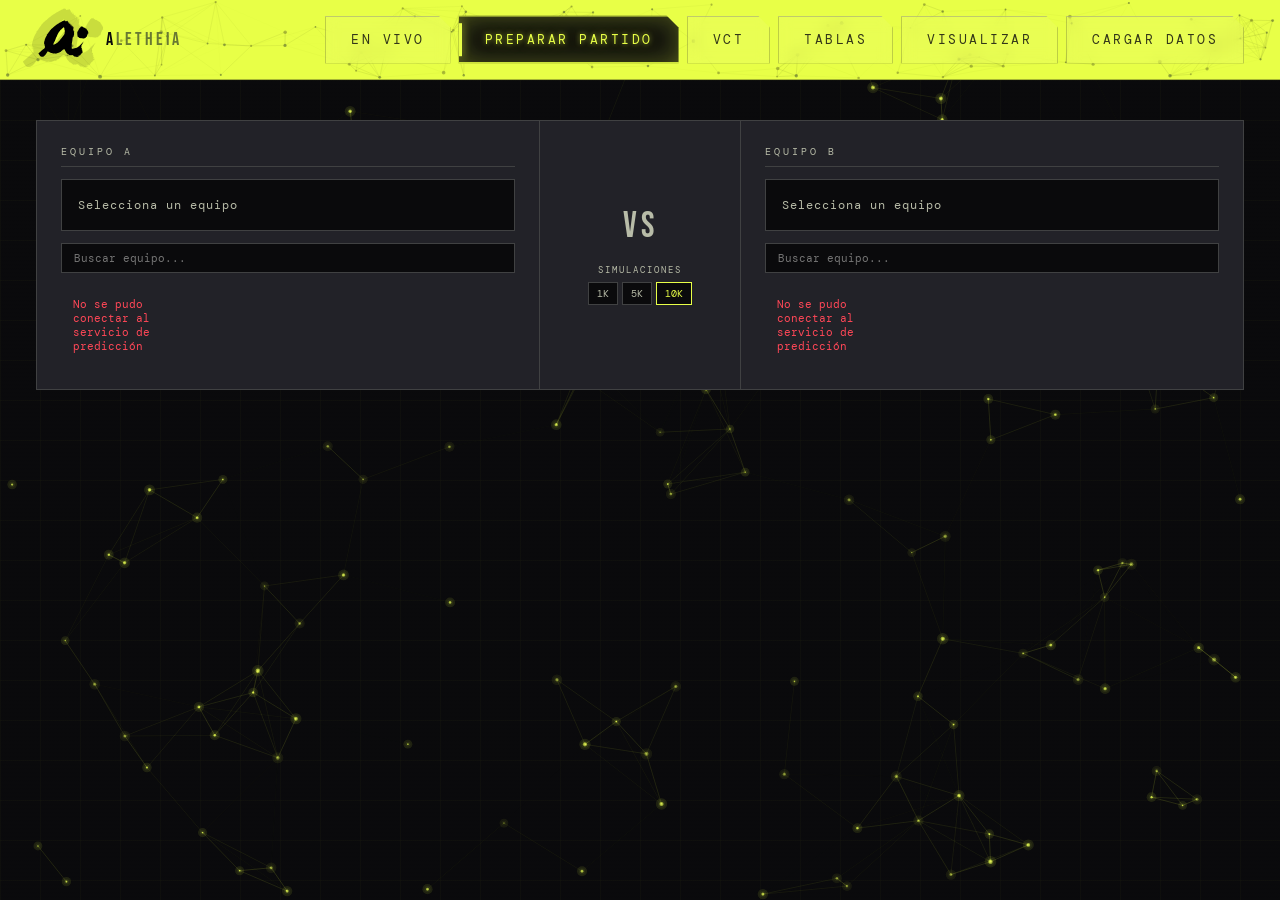
==== commit ab25b0ae: "fix(preparar): combinaciones reales del pool y preparedMatchId persistente - aletheia_preparar: el t" ====
--- a/aletheia_preparar/index.html
+++ b/aletheia_preparar/index.html
@@ -75,7 +75,7 @@
 
             <div class="mb-actions">
                 <div class="prepare-hint">
-                    Se calculan los <strong>13 mapas × 2 lados = 26 combinaciones</strong>.
+                    Se calculan los <strong id="combosHint">mapas del pool × 2 lados</strong>.
                     No cierres esta pestaña mientras se prepara.
                 </div>
                 <div class="mb-spacer"></div>
